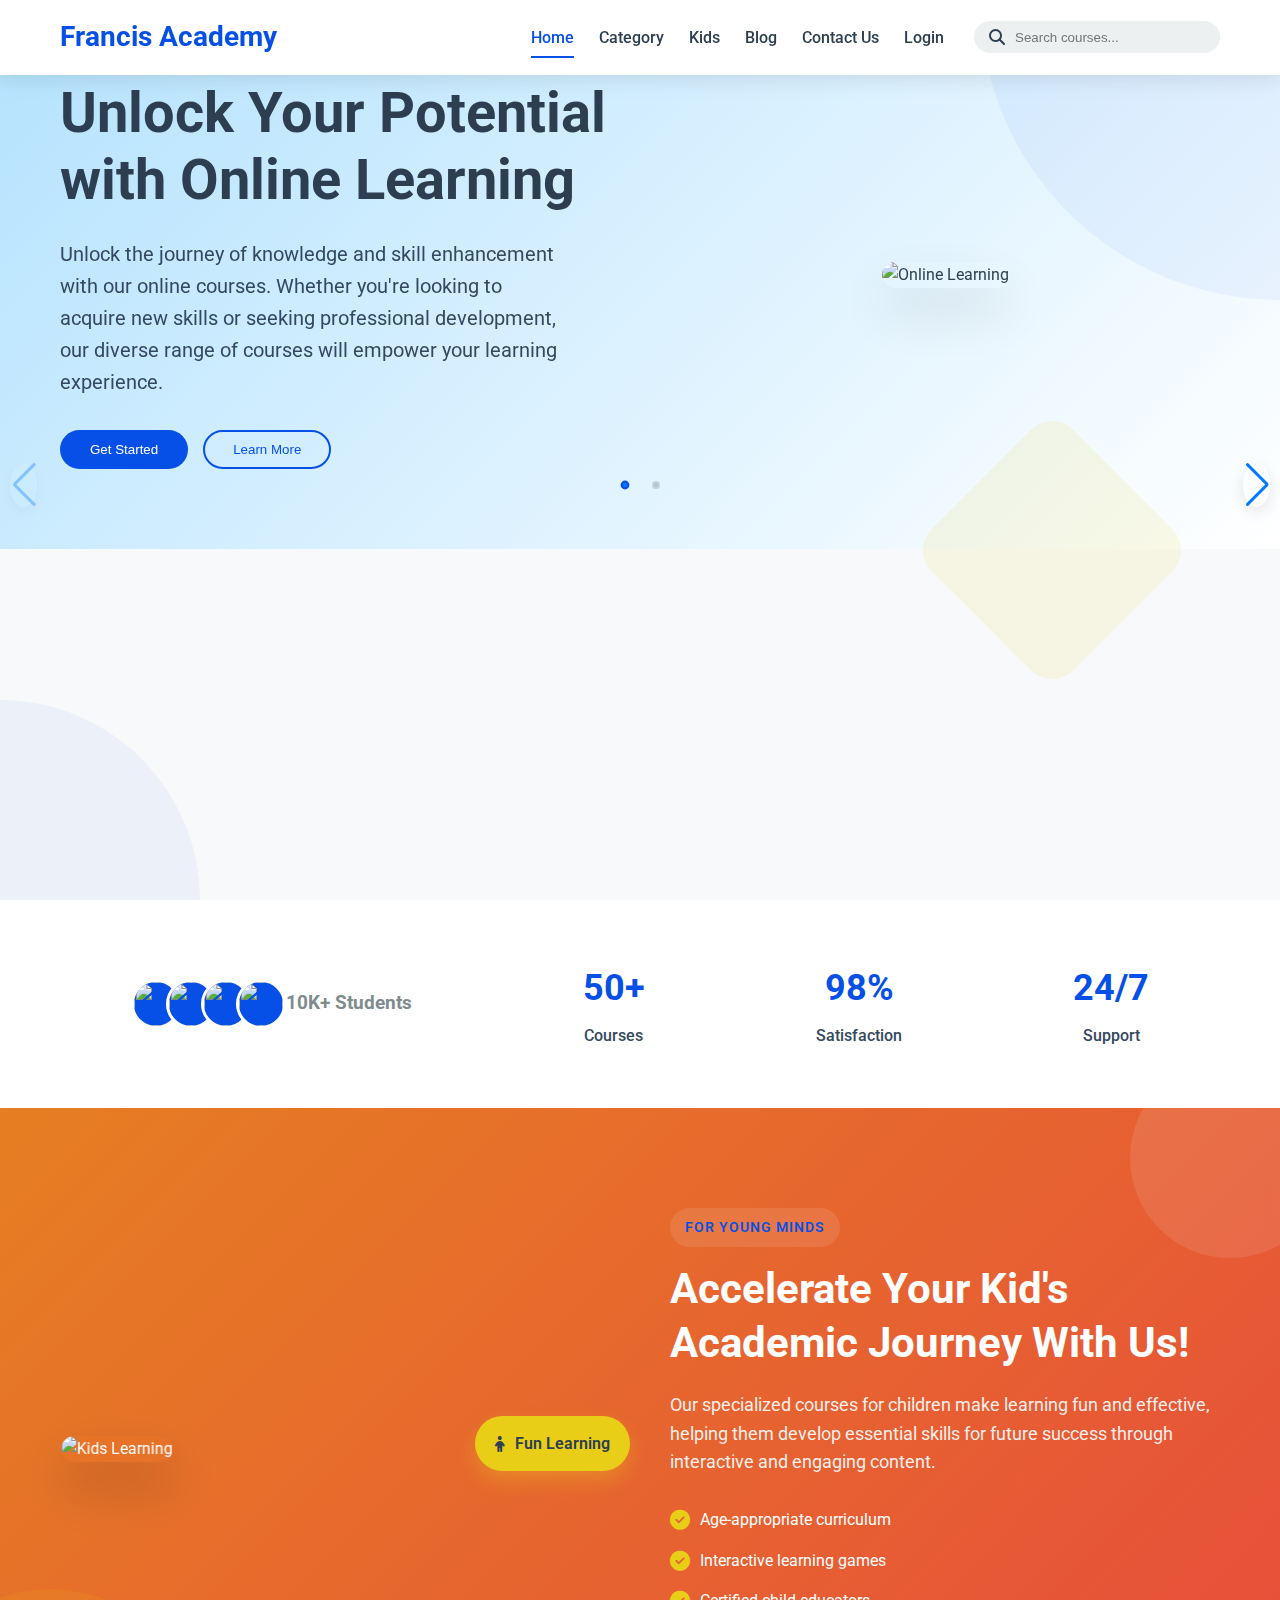
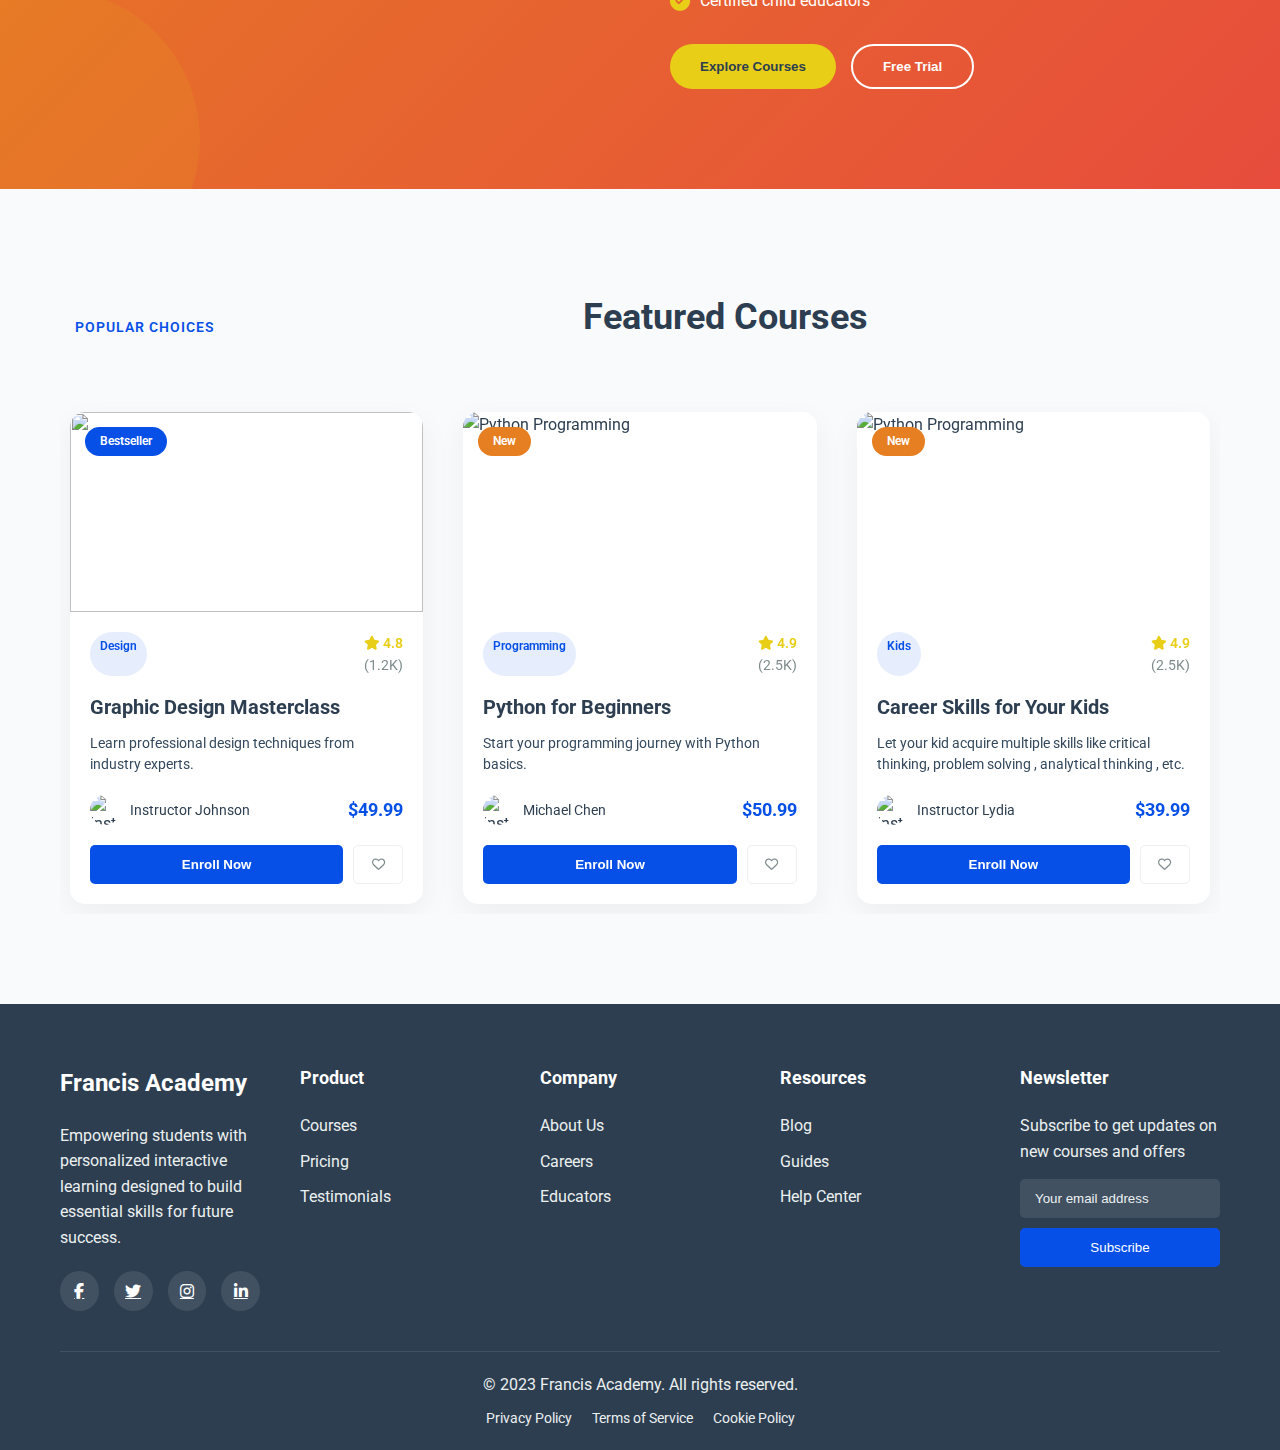
==== index.html @ a43d8f1f "Add files via upload" ====
<!DOCTYPE html>
<html lang="en">
<head>
    <meta charset="UTF-8">
    <meta name="viewport" content="width=device-width, initial-scale=1.0">
    <title>Francis Academy - Online Learning Platform</title>
    <link rel="preconnect" href="https://fonts.googleapis.com">
    <link rel="stylesheet" href="https://cdn.jsdelivr.net/npm/bootstrap-icons@1.11.3/font/bootstrap-icons.min.css">
    <link rel="preconnect" href="https://fonts.gstatic.com" crossorigin>
    <link href="https://fonts.googleapis.com/css2?family=Roboto:ital,wght@0,100;0,300;0,400;0,500;0,700;0,900;1,100;1,300;1,400;1,500;1,700;1,900&display=swap" rel="stylesheet">
    <link rel="stylesheet" href="https://cdnjs.cloudflare.com/ajax/libs/font-awesome/6.4.0/css/all.min.css">
    <link rel="stylesheet" href="https://unpkg.com/swiper@8/swiper-bundle.min.css" />
    <link rel="stylesheet" href="style.css">
    <link rel="stylesheet" href="https://unpkg.com/swiper/swiper-bundle.min.css" />

</head>
<body>
    <!-- Header Section -->
    <header class="header">
        <div class="container">
            <div class="header-content">
                <div class="logo">Francis Academy</div>
                
                <nav class="navbar">
                    <div class="nav-links" id="navLinks">
                        <a href="index.html" class="nav-item active">Home</a>
                        <a href="category.html" class="nav-item" >Category</a>
                        <a href="Kids.html" class="nav-item">Kids</a>
                        <a href="blog.html" class="nav-item">Blog</a>
                        <a href="contactus.html" class="nav-item">Contact Us</a>
                        <a href="login.html" class="nav-item">Login</a>
                    </div>
                    <div class="search-box">
                        <i class="fas fa-search"></i>
                        <input type="text" placeholder="Search courses...">
                    </div>
                    <div class="mobile-menu" onclick="toggleMenu()">
                        <i class="fas fa-bars"></i>
                    </div>
                </nav>
            </div>
        </div>
    </header>

    <!-- Hero Section -->
 
   
    <section class="hero-slider">
      <div class="swiper heroSwiper">
          <div class="swiper-wrapper">
              <!-- Slide 1 -->
              <div class="swiper-slide">
                  <div class="hero">
                      <div class="container">
                          <div class="hero-content">
                              <div class="hero-text">
                                  <h1>Unlock Your Potential with Online Learning</h1>
                                  <p>Unlock the journey of knowledge and skill enhancement with our online courses. Whether you're looking to acquire new skills or seeking professional development, our diverse range of courses will empower your learning experience.</p>
                                  <div class="hero-buttons">
                                      <button class="btn-primary">Get Started</button>
                                      <button class="btn-outline">Learn More</button>
                                  </div>
                              </div>
                              <div class="hero-image">
                                  <img src="images/african-american-students-collaborating-digital-project_917664-173061.jpg" alt="Online Learning">
                              </div>
                          </div>
                      </div>
                  </div>
              </div>

              <!-- Slide 2 -->
              <div class="swiper-slide">
                  <div class="hero">
                      <div class="container">
                          <div class="hero-content">
                              <div class="hero-text">
                                  <h1>Learn From Industry Experts</h1>
                                  <p>Our courses are taught by professionals with real-world experience. Gain practical skills that employers are looking for in today's competitive job market.</p>
                                  <div class="hero-buttons">
                                      <button class="btn-primary">Browse Courses</button>
                                      <button class="btn-outline">Meet Instructors</button>
                                  </div>
                              </div>
                              <div class="hero-image">
                                  <img src="images/industry-expert.jpeg" alt="Industry Experts">
                              </div>
                          </div>
                      </div>
                  </div>
              </div>

              <!-- Slide 3 -->
              <div class="swiper-slide">
                  <div class="hero">
                      <div class="container">
                          <div class="hero-content">
                              <div class="hero-text">
                                  <h1>Specialized Courses for Kids</h1>
                                  <p>Help your child develop essential 21st century skills with our fun, interactive courses designed specifically for young learners.</p>
                                  <div class="hero-buttons">
                                      <button class="btn-primary">Explore Kids Courses</button>
                                      <button class="btn-outline">How It Works</button>
                                  </div>
                              </div>
                              <div class="hero-image">
                                  <img src="images/kids1.jpeg" alt="Kids Learning">
                              </div>
                          </div>
                      </div>
                  </div>
              </div>
          </div>
          
          <!-- Unique Slider Controls -->
          <div class="swiper-controls">
              <div class="swiper-pagination"></div>
              <div class="swiper-button-prev">
                  <svg viewBox="0 0 24 24">
                      <path d="M15.41 16.59L10.83 12l4.58-4.59L14 6l-6 6 6 6 1.41-1.41z"/>
                  </svg>
              </div>
              <div class="swiper-button-next">
                  <svg viewBox="0 0 24 24">
                      <path d="M8.59 16.59L13.17 12 8.59 7.41 10 6l6 6-6 6-1.41-1.41z"/>
                  </svg>
              </div>
          </div>
      </div>
      
      <!-- Decorative elements for the slider -->
      <div class="slider-decoration">
          <div class="circle circle-1"></div>
          <div class="circle circle-2"></div>
          <div class="shape shape-1"></div>
      </div>
  </section>

    <!-- Stats Section -->
    <section class="stats">
        <div class="container">
            <div class="stats-content">
                <div class="students">
                    <div class="student-images">
                        <div class="student-img">
                            <img src="images/profile-image1.jpeg" alt="" srcset="">
                        </div>
                        <div class="student-img">
                            <img src="images/profile-image2.jpeg" alt="" srcset="">
                        </div>
                        <div class="student-img">
                            <img src="images/profile4.jpeg" alt="" srcset="">
                        </div>
                        <div class="student-img">
                            <img src="images/profile-image3.jpeg" alt="" srcset="">
                        </div>                       
                    </div>
                    <h3>10K+ Students</h3>
                </div>
                <div class="stat-item">
                    <h3>50+</h3>
                    <p>Courses</p>
                </div>
                <div class="stat-item">
                    <h3>98%</h3>
                    <p>Satisfaction</p>
                </div>
                <div class="stat-item">
                    <h3>24/7</h3>
                    <p>Support</p>
                </div>
            </div>
        </div>
    </section>

    <!-- Kids Section -->
   <!-- Enhanced Kids Section -->
<section class="kids-section">
  <div class="container">
      <div class="kids-content">
          <div class="kids-image">
              <img src="images/kids-learning.jpg" alt="Kids Learning" class="kids-main-img">
              <div class="kids-badge">
                  <i class="fas fa-child"></i>
                  <span>Fun Learning</span>
              </div>
          </div>
          <div class="kids-text">
              <span class="section-subtitle">FOR YOUNG MINDS</span>
              <h2>Accelerate Your Kid's Academic Journey With Us!</h2>
              <p>Our specialized courses for children make learning fun and effective, helping them develop essential skills for future success through interactive and engaging content.</p>
              <ul class="kids-features">
                  <li><i class="fas fa-check-circle"></i> Age-appropriate curriculum</li>
                  <li><i class="fas fa-check-circle"></i> Interactive learning games</li>
                  <li><i class="fas fa-check-circle"></i> Certified child educators</li>
              </ul>
              <div class="kids-buttons">
                  <button class="btn-accent">Explore Courses</button>
                  <button class="btn-outline-white">Free Trial</button>
              </div>
          </div>
      </div>
  </div>
</section>

    <!-- Courses Slider -->
   <!-- Modern Courses Slider -->
<section class="courses-section">
  <div class="container">
      <div class="section-header">
          <span class="section-subtitle">POPULAR CHOICES</span>
          <h2 class="section-title">Featured Courses</h2>
          <div class="slider-nav">
              <div class="swiper-button-prev-courses">
                  <i class="fas fa-chevron-left"></i>
              </div>
              <div class="swiper-button-next-courses">
                  <i class="fas fa-chevron-right"></i>
              </div>
          </div>
      </div>
      
      <div class="swiper courses-slider">
          <div class="swiper-wrapper">
              <!-- Course 1 -->
              <div class="swiper-slide">
                  <div class="course-card">
                      <div class="course-badge">Bestseller</div>
                      <div class="course-img">
                          <img src="images/design.jpeg"Graphic Design">
                          <div class="course-overlay">
                              <button class="preview-btn">Preview</button>
                          </div>
                      </div>
                      <div class="course-info">
                          <div class="course-meta">
                              <span class="category">Design</span>
                              <div class="rating">
                                  <i class="fas fa-star"></i> 4.8
                                  <span class="students">(1.2K)</span>
                              </div>
                          </div>
                          <h3>Graphic Design Masterclass</h3>
                          <p class="course-description">Learn professional design techniques from industry experts.</p>
                          <div class="course-footer">
                              <div class="instructor">
                                  <img src="images/profile4.jpeg" alt="Instructor">
                                  <span>Instructor Johnson</span>
                              </div>
                              <div class="price">$49.99</div>
                          </div>
                          <div class="course-actions">
                              <button class="btn-enroll">Enroll Now</button>
                              <button class="btn-wishlist"><i class="far fa-heart"></i></button>
                          </div>
                      </div>
                  </div>
              </div>
              
              <!-- Course 2 -->
              <div class="swiper-slide">
                  <div class="course-card">
                      <div class="course-badge new">New</div>
                      <div class="course-img">
                          <img src="images/learnpython.jpeg" alt="Python Programming">
                          <div class="course-overlay">
                              <button class="preview-btn">Preview</button>
                          </div>
                      </div>
                      <div class="course-info">
                          <div class="course-meta">
                              <span class="category">Programming</span>
                              <div class="rating">
                                  <i class="fas fa-star"></i> 4.9
                                  <span class="students">(2.5K)</span>
                              </div>
                          </div>
                          <h3>Python for Beginners</h3>
                          <p class="course-description">Start your programming journey with Python basics.</p>
                          <div class="course-footer">
                              <div class="instructor">
                                  <img src="images/profile-image2.jpeg" alt="Instructor">
                                  <span>Michael Chen</span>
                              </div>
                              <div class="price">$50.99</div>
                          </div>
                          <div class="course-actions">
                              <button class="btn-enroll">Enroll Now</button>
                              <button class="btn-wishlist"><i class="far fa-heart"></i></button>
                          </div>
                      </div>
                  </div>
              </div>
              

              <div class="swiper-slide">
                <div class="course-card">
                    <div class="course-badge new">New</div>
                    <div class="course-img">
                        <img src="images/Careers.png" alt="Python Programming">
                        <div class="course-overlay">
                            <button class="preview-btn">Preview</button>
                        </div>
                    </div>
                    <div class="course-info">
                        <div class="course-meta">
                            <span class="category">Kids</span>
                            <div class="rating">
                                <i class="fas fa-star"></i> 4.9
                                <span class="students">(2.5K)</span>
                            </div>
                        </div>
                        <h3>Career Skills for Your Kids</h3>
                        <p class="course-description">Let your kid acquire multiple skills like critical thinking, problem solving , analytical thinking , etc.</p>
                        <div class="course-footer">
                            <div class="instructor">
                                <img src="images/profile-image1.jpeg" alt="Instructor">
                                <span>Instructor Lydia</span>
                            </div>
                            <div class="price">$39.99</div>
                        </div>
                        <div class="course-actions">
                            <button class="btn-enroll">Enroll Now</button>
                            <button class="btn-wishlist"><i class="far fa-heart"></i></button>
                        </div>
                    </div>
                </div>
            </div>

            <div class="swiper-slide">
              <div class="course-card">
                  <div class="course-badge new">New</div>
                  <div class="course-img">
                      <img src="images/python-course.jpg" alt="Python Programming">
                      <div class="course-overlay">
                          <button class="preview-btn">Preview</button>
                      </div>
                  </div>
                  <div class="course-info">
                      <div class="course-meta">
                          <span class="category">Programming</span>
                          <div class="rating">
                              <i class="fas fa-star"></i> 4.9
                              <span class="students">(2.5K)</span>
                          </div>
                      </div>
                      <h3>Python for Beginners</h3>
                      <p class="course-description">Start your programming journey with Python basics.</p>
                      <div class="course-footer">
                          <div class="instructor">
                              <img src="images/instructor-2.jpg" alt="Instructor">
                              <span>Michael Chen</span>
                          </div>
                          <div class="price">$39.99</div>
                      </div>
                      <div class="course-actions">
                          <button class="btn-enroll">Enroll Now</button>
                          <button class="btn-wishlist"><i class="far fa-heart"></i></button>
                      </div>
                  </div>
              </div>
          </div>
              <!-- Add more courses as needed -->
          </div>
          
          <!-- Custom Pagination -->
          <div class="swiper-pagination-courses"></div>
      </div>
  </div>
</section>

    <!-- Footer -->
    <footer class="footer">
        <div class="container">
            <div class="footer-content">
                <div class="footer-about">
                    <h3>Francis Academy</h3>
                    <p>Empowering students with personalized interactive learning designed to build essential skills for future success.</p>
                    <div class="social-links">
                        <a href="#"><i class="fab fa-facebook-f"></i></a>
                        <a href="#"><i class="fab fa-twitter"></i></a>
                        <a href="#"><i class="fab fa-instagram"></i></a>
                        <a href="#"><i class="fab fa-linkedin-in"></i></a>
                    </div>
                </div>
                <div class="footer-links">
                    <h4>Product</h4>
                    <ul>
                        <li><a href="#">Courses</a></li>
                        <li><a href="#">Pricing</a></li>
                        <li><a href="#">Testimonials</a></li>
                    </ul>
                </div>
                <div class="footer-links">
                    <h4>Company</h4>
                    <ul>
                        <li><a href="#">About Us</a></li>
                        <li><a href="#">Careers</a></li>
                        <li><a href="#">Educators</a></li>
                    </ul>
                </div>
                <div class="footer-links">
                    <h4>Resources</h4>
                    <ul>
                        <li><a href="#">Blog</a></li>
                        <li><a href="#">Guides</a></li>
                        <li><a href="#">Help Center</a></li>
                    </ul>
                </div>
                <div class="footer-newsletter">
                    <h4>Newsletter</h4>
                    <p>Subscribe to get updates on new courses and offers</p>
                    <form>
                        <input type="email" placeholder="Your email address">
                        <button type="submit">Subscribe</button>
                    </form>
                </div>
            </div>
            <div class="footer-bottom">
                <p>&copy; 2023 Francis Academy. All rights reserved.</p>
                <div class="legal-links">
                    <a href="#">Privacy Policy</a>
                    <a href="#">Terms of Service</a>
                    <a href="#">Cookie Policy</a>
                </div>
            </div>
        </div>
    </footer>

    <script src="https://unpkg.com/swiper@8/swiper-bundle.min.js"></script>
    <script src="script.js"></script>
</body>
</html>
---- style.css ----
:root {
    --primary: #0750E7;
    --primary-dark: #0540b9;
    --secondary: #E9CE18;
    --accent: #E67E22;
    --success: #27AE60;
    --light-bg: #B3E2FE;
    --text-dark: #2C3E50;
    --text-medium: #34495e;
    --text-light: #7f8c8d;
    --white: #ffffff;
    --gray-light: #ecf0f1;
    --shadow: 0 4px 20px rgba(0, 0, 0, 0.1);
    --transition: all 0.3s ease;
}

* {
    margin: 0;
    padding: 0;
    box-sizing: border-box;
}

body {
    font-family: "Roboto", sans-serif;
    background-color: var(--light-bg);
    color: var(--text-dark);
    line-height: 1.6;
}

.container {
    width: 100%;
    max-width: 1200px;
    margin: 0 auto;
    padding: 0 20px;
}

/* Header Styles */
.header {
    background-color: var(--white);
    box-shadow: var(--shadow);
    position: fixed;
    width: 100%;
    top: 0;
    z-index: 1000;
}

.header-content {
    display: flex;
    justify-content: space-between;
    align-items: center;
    padding: 15px 0;
}

.logo {
    color: var(--primary);
    font-size: 28px;
    font-weight: 700;
    text-decoration: none;
}

.navbar {
    display: flex;
    align-items: center;
}

.nav-links {
    display: flex;
    gap: 25px;
}

.nav-item {
    color: var(--text-dark);
    text-decoration: none;
    font-weight: 500;
    transition: var(--transition);
    padding: 8px 0;
    position: relative;
}

.nav-item:hover, .nav-item.active {
    color: var(--primary);
}

.nav-item.active::after {
    content: '';
    position: absolute;
    bottom: 0;
    left: 0;
    width: 100%;
    height: 2px;
    background-color: var(--primary);
}

.search-box {
    display: flex;
    align-items: center;
    background-color: var(--gray-light);
    border-radius: 30px;
    padding: 8px 15px;
    margin-left: 30px;
}

.search-box input {
    border: none;
    background: transparent;
    padding: 0 10px;
    outline: none;
    width: 200px;
}

.mobile-menu {
    display: none;
    font-size: 24px;
    cursor: pointer;
}

/* Hero Section */
.hero {
    padding: 150px 0 80px;
    background: linear-gradient(135deg, var(--light-bg) 0%, var(--white) 100%);
}

.hero-content {
    display: flex;
    align-items: center;
    gap: 50px;
}

.hero-text {
    flex: 1;
}

.hero-image {
    flex: 1;
    text-align: center;
}

.hero-image img {
    max-width: 100%;
    height: auto;
    animation: float 3s ease-in-out infinite;
}

.hero h1 {
    font-size: 48px;
    font-weight: 700;
    margin-bottom: 20px;
    color: var(--text-dark);
}

.hero p {
    font-size: 18px;
    color: var(--text-medium);
    margin-bottom: 30px;
    max-width: 500px;
}

.hero-buttons {
    display: flex;
    gap: 15px;
}

.btn {
    padding: 12px 30px;
    border-radius: 30px;
    font-weight: 500;
    cursor: pointer;
    transition: var(--transition);
    border: none;
    font-size: 16px;
}

.btn-primary {
    background-color: var(--primary);
    color: var(--white);
}

.btn-primary:hover {
    background-color: var(--primary-dark);
    transform: translateY(-3px);
    box-shadow: 0 10px 20px rgba(5, 80, 231, 0.2);
}

.btn-outline {
    background-color: transparent;
    color: var(--primary);
    border: 2px solid var(--primary);
}

.btn-outline:hover {
    background-color: var(--primary);
    color: var(--white);
    transform: translateY(-3px);
}
/* Hero Slider Styles */
/* Hero Slider Styles */
.hero-slider {
  position: relative;
  width: 100%;
  height: 100vh;
  min-height: 700px;
  overflow: hidden;
  background-color: #f8f9fa;
}

.hero {
  width: 100%;
  height: 100%;
  display: flex;
  align-items: center;
  padding: 80px 0;
}

.container {
  width: 100%;
  max-width: 1200px;
  margin: 0 auto;
  padding: 0 20px;
}

.hero-content {
  display: flex;
  align-items: center;
  gap: 60px;
  position: relative;
  z-index: 2;
}

.hero-text {
  flex: 1;
  max-width: 600px;
}

.hero-text h1 {
  font-size: 3.5rem;
  font-weight: 700;
  line-height: 1.2;
  margin-bottom: 1.5rem;
  color: #2C3E50;
  animation: fadeInUp 0.8s ease-out;
}

.hero-text p {
  font-size: 1.25rem;
  line-height: 1.6;
  color: #34495e;
  margin-bottom: 2rem;
  animation: fadeInUp 0.8s ease-out 0.2s both;
}

.hero-buttons {
  display: flex;
  gap: 15px;
  animation: fadeInUp 0.8s ease-out 0.4s both;
}

.btn-primary {
  background-color: var(--primary);
  color: white;
  border: none;
  padding: 12px 30px;
  border-radius: 30px;
  font-weight: 500;
  cursor: pointer;
  transition: all 0.3s ease;
}

.btn-primary:hover {
  background-color: var(--primary-dark);
  transform: translateY(-3px);
  box-shadow: 0 10px 20px rgba(5, 80, 231, 0.2);
}

.btn-outline {
  background-color: transparent;
  color: var(--primary);
  border: 2px solid var(--primary);
  padding: 10px 28px;
  border-radius: 30px;
  font-weight: 500;
  cursor: pointer;
  transition: all 0.3s ease;
}

.btn-outline:hover {
  background-color: var(--primary);
  color: white;
  transform: translateY(-3px);
}

.hero-image {
  flex: 1;
  position: relative;
  animation: fadeInRight 0.8s ease-out;
}

.hero-image img {
  width: 100%;
  max-width: 600px;
  border-radius: 20px;
  box-shadow: 0 25px 50px rgba(0, 0, 0, 0.1);
  transform: perspective(1000px) rotateY(-15deg);
  transition: transform 0.5s ease;
}

.swiper-slide-active .hero-image img {
  transform: perspective(1000px) rotateY(0deg);
}

/* Unique Slider Controls */
/* Enhanced Hero Slider Controls */
.swiper-controls {
  position: absolute;
  bottom: 60px;
  margin-top: -10px;
  left: 0;
  width: 100%;
  display: flex;
  justify-content: center;
  align-items: center;
  gap: 30px;
  z-index: 10;
}

.swiper-pagination {
  position: relative !important;
  bottom: auto !important;
  display: flex;
  gap: 15px;
  justify-content: center;
  justify-self: center;
}

.swiper-pagination-bullet {
  width: 50px;
  height: 50px;
  background: transparent;
  border: 2px solid rgba(255, 255, 255, 0.3);
  color: white;
  opacity: 1;
  display: flex;
  align-items: center;
  justify-content: center;
  font-weight: 600;
  font-size: 1rem;
  transition: all 0.3s ease;
  border-radius: 50%;
}

.swiper-pagination-bullet-active {
  background: var(--primary);
  color: white;
  border-color: var(--primary);
  transform: scale(1.1);
}

.swiper-button-prev,
.swiper-button-next {
  position: relative;
  width: 60px;
  height: 60px;
  background: rgba(255, 255, 255, 0.2);
  backdrop-filter: blur(10px);
  border-radius: 50%;
  box-shadow: 0 5px 15px rgba(0, 0, 0, 0.1);
  margin-top: 0;
  display: flex;
  align-items: center;
  justify-content: center;
  cursor: pointer;
  transition: all 0.3s ease;
  border: 1px solid rgba(255, 255, 255, 0.1);
}

.swiper-button-prev:hover,
.swiper-button-next:hover {
  background: rgba(255, 255, 255, 0.3);
  transform: translateY(-5px) scale(1.05);
  box-shadow: 0 10px 25px rgba(0, 0, 0, 0.15);
}

.swiper-button-prev svg,
.swiper-button-next svg {
  width: 24px;
  height: 24px;
  fill: white;
  transition: all 0.3s ease;
}

.swiper-button-prev:hover svg,
.swiper-button-next:hover svg {
  fill: var(--primary);
}

/* Decorative Elements */
.slider-decoration {
  position: absolute;
  top: 0;
  left: 0;
  width: 100%;
  height: 100%;
  overflow: hidden;
  z-index: 1;
}

.circle {
  position: absolute;
  border-radius: 50%;
  background: rgba(5, 80, 231, 0.05);
}

.circle-1 {
  width: 600px;
  height: 600px;
  top: -300px;
  right: -300px;
}

.circle-2 {
  width: 400px;
  height: 400px;
  bottom: -200px;
  left: -200px;
}

.shape-1 {
  position: absolute;
  width: 200px;
  height: 200px;
  background: rgba(233, 206, 24, 0.1);
  top: 50%;
  right: 10%;
  transform: rotate(45deg);
  border-radius: 30px;
}

/* Animations */
@keyframes fadeInUp {
  from {
      opacity: 0;
      transform: translateY(30px);
  }
  to {
      opacity: 1;
      transform: translateY(0);
  }
}

@keyframes fadeInRight {
  from {
      opacity: 0;
      transform: translateX(30px);
  }
  to {
      opacity: 1;
      transform: translateX(0);
  }
}

/* Responsive Adjustments */
@media (max-width: 992px) {
  .hero-content {
      flex-direction: column;
      text-align: center;
  }
  
  .hero-text {
      max-width: 100%;
  }
  
  .hero-buttons {
      justify-content: center;
  }
  
  .hero-image {
      margin-top: 40px;
  }
  
  .hero-text h1 {
      font-size: 2.5rem;
  }
}

@media (max-width: 768px) {
  .hero-slider {
      height: auto;
      min-height: auto;
      padding: 100px 0;
  }
  
  .hero-text h1 {
      font-size: 2rem;
  }
  
  .hero-text p {
      font-size: 1rem;
  }
  
  .swiper-controls {
      position: relative;
      bottom: auto;
      margin-top: 0;
  }
  
  .swiper-pagination-bullet {
      width: 40px;
      height: 40px;
      font-size: 0.9rem;
  }
  
  .swiper-button-prev,
  .swiper-button-next {
      width: 50px;
      height: 50px;
  }
}

@media (max-width: 576px) {
  .hero-buttons {
      flex-direction: column;
  }
  
  .hero-image img {
      max-width: 100%;
  }
}
/* Stats Section */
.stats {
    padding: 60px 0;
    background-color: var(--white);
    /* margin-top: -80px; */
}

.stats-content {
    display: flex;
    justify-content: space-around;
    flex-wrap: wrap;
    gap: 30px;
}

.students {
    display: flex;
    align-items: center;
    gap: 15px;
}

.student-images {
    display: flex;
}

.student-img {
    width: 50px;
    height: 50px;
    border-radius: 50%;
    background-color: var(--primary);
    margin-right: -15px;
    border: 3px solid var(--white);
}
.student-img img {
    width: 100%;
    height: 100%;
    border-radius: 50%;
    object-fit: cover;
}

.stat-item {
    text-align: center;
}

.stat-item h3 {
    font-size: 36px;
    color: var(--primary);
    margin-bottom: 5px;
}

.stat-item p {
    color: var(--text-medium);
    font-weight: 500;
}

/* Kids Section */
/* Modern Kids Section */
.kids-section {
  padding: 100px 0;
  background: linear-gradient(135deg, #E67E22 0%, #e74c3c 100%);
  color: white;
  position: relative;
  overflow: hidden;
}

.kids-section::before {
  content: '';
  position: absolute;
  top: -50px;
  right: -50px;
  width: 200px;
  height: 200px;
  background: rgba(255, 255, 255, 0.1);
  border-radius: 50%;
}

.kids-section::after {
  content: '';
  position: absolute;
  bottom: -100px;
  left: -100px;
  width: 300px;
  height: 300px;
  background: rgba(233, 206, 24, 0.1);
  border-radius: 50%;
}

.kids-content {
  display: flex;
  align-items: center;
  gap: 60px;
  position: relative;
  z-index: 2;
}

.kids-image {
  flex: 1;
  position: relative;
}

.kids-main-img {
  width: 100%;
  border-radius: 20px;
  box-shadow: 0 25px 50px rgba(0, 0, 0, 0.2);
  transform: perspective(1000px) rotateY(-10deg);
  transition: all 0.5s ease;
}

.kids-content:hover .kids-main-img {
  transform: perspective(1000px) rotateY(0deg);
}

.kids-badge {
  position: absolute;
  top: -20px;
  right: -20px;
  background: var(--secondary);
  color: var(--text-dark);
  padding: 15px 20px;
  border-radius: 50px;
  font-weight: 600;
  display: flex;
  align-items: center;
  gap: 10px;
  box-shadow: 0 10px 20px rgba(233, 206, 24, 0.3);
  animation: float 3s ease-in-out infinite;
}

.kids-text {
  flex: 1;
}

.section-subtitle {
  display: inline-block;
  background: rgba(255, 255, 255, 0.1);
  padding: 8px 15px;
  border-radius: 30px;
  font-size: 14px;
  font-weight: 600;
  letter-spacing: 1px;
  margin-bottom: 20px;
}

.kids-section h2 {
  font-size: 42px;
  margin-bottom: 20px;
  line-height: 1.3;
}

.kids-section p {
  font-size: 18px;
  line-height: 1.6;
  margin-bottom: 30px;
  opacity: 0.9;
}

.kids-features {
  list-style: none;
  margin-bottom: 30px;
}

.kids-features li {
  margin-bottom: 15px;
  display: flex;
  align-items: center;
  gap: 10px;
  font-size: 16px;
}

.kids-features i {
  color: var(--secondary);
  font-size: 20px;
}

.kids-buttons {
  display: flex;
  gap: 15px;
}

.btn-accent {
  background-color: var(--secondary);
  color: var(--text-dark);
  font-weight: 600;
  padding: 15px 30px;
  border-radius: 30px;
  border: none;
  cursor: pointer;
  transition: all 0.3s ease;
  display: inline-flex;
  align-items: center;
  gap: 10px;
}

.btn-accent:hover {
  transform: translateY(-3px);
  box-shadow: 0 10px 20px rgba(233, 206, 24, 0.3);
}

.btn-outline-white {
  background: transparent;
  color: white;
  border: 2px solid white;
  padding: 13px 28px;
  border-radius: 30px;
  font-weight: 600;
  cursor: pointer;
  transition: all 0.3s ease;
}

.btn-outline-white:hover {
  background: white;
  color: var(--accent);
  transform: translateY(-3px);
}
/* Courses Section */
/* Modern Courses Slider */
.courses-section {
  padding: 100px 0;
  background-color: #f9fafc;
  position: relative;
}

.section-header {
  display: flex;
  justify-content: space-between;
  align-items: flex-end;
  margin-bottom: 40px;
}

.section-title {
  font-size: 36px;
  color: var(--text-dark);
  margin-bottom: 15px;
}

.slider-nav {
  display: flex;
  gap: 15px;
}

.swiper-button-prev-courses,
.swiper-button-next-courses {
  width: 50px;
  height: 50px;
  background: white;
  border-radius: 50%;
  display: flex;
  align-items: center;
  justify-content: center;
  cursor: pointer;
  box-shadow: 0 5px 15px rgba(0, 0, 0, 0.1);
  transition: all 0.3s ease;
  color: var(--text-dark);
}

.swiper-button-prev-courses:hover,
.swiper-button-next-courses:hover {
  background: var(--primary);
  color: white;
  transform: translateY(-3px);
}

.courses-slider {
  padding: 20px 10px;
  margin: -10px;
}

.course-card {
  background: white;
  border-radius: 15px;
  overflow: hidden;
  box-shadow: 0 10px 30px rgba(0, 0, 0, 0.05);
  transition: all 0.3s ease;
  margin: 10px;
  position: relative;
}

.course-card:hover {
  transform: translateY(-10px);
  box-shadow: 0 15px 40px rgba(0, 0, 0, 0.1);
}

.course-badge {
  position: absolute;
  top: 15px;
  left: 15px;
  background: var(--primary);
  color: white;
  padding: 5px 15px;
  border-radius: 30px;
  font-size: 12px;
  font-weight: 600;
  z-index: 2;
}

.course-badge.new {
  background: var(--accent);
}

.course-img {
  position: relative;
  height: 200px;
  overflow: hidden;
}

.course-img img {
  width: 100%;
  height: 100%;
  object-fit: cover;
  transition: transform 0.5s ease;
}

.course-card:hover .course-img img {
  transform: scale(1.05);
}

.course-overlay {
  position: absolute;
  top: 0;
  left: 0;
  width: 100%;
  height: 100%;
  background: rgba(0, 0, 0, 0.5);
  display: flex;
  align-items: center;
  justify-content: center;
  opacity: 0;
  transition: opacity 0.3s ease;
}

.course-card:hover .course-overlay {
  opacity: 1;
}

.preview-btn {
  background: white;
  color: var(--primary);
  border: none;
  padding: 10px 25px;
  border-radius: 30px;
  font-weight: 600;
  cursor: pointer;
  transition: all 0.3s ease;
}

.preview-btn:hover {
  background: var(--primary);
  color: white;
}

.course-info {
  padding: 20px;
}

.course-meta {
  display: flex;
  justify-content: space-between;
  margin-bottom: 15px;
}

.category {
  background: rgba(5, 80, 231, 0.1);
  color: var(--primary);
  padding: 5px 15px;
  border-radius: 30px;
  font-size: 12px;
  font-weight: 600;
}

.rating {
  color: var(--secondary);
  font-weight: 600;
  font-size: 14px;
}

.students {
  color: var(--text-light);
  font-weight: normal;
}

.course-info h3 {
  font-size: 20px;
  margin-bottom: 10px;
  color: var(--text-dark);
}

.course-description {
  color: var(--text-light);
  font-size: 14px;
  line-height: 1.5;
  margin-bottom: 20px;
}

.course-footer {
  display: flex;
  justify-content: space-between;
  align-items: center;
  margin-bottom: 20px;
}

.instructor {
  display: flex;
  align-items: center;
  gap: 10px;
}

.instructor img {
  width: 30px;
  height: 30px;
  border-radius: 50%;
  object-fit: cover;
}

.instructor span {
  font-size: 14px;
  color: var(--text-dark);
}

.price {
  font-weight: 700;
  color: var(--primary);
  font-size: 18px;
}

.course-actions {
  display: flex;
  gap: 10px;
}

.btn-enroll {
  flex: 1;
  background: var(--primary);
  color: white;
  border: none;
  padding: 12px;
  border-radius: 5px;
  font-weight: 600;
  cursor: pointer;
  transition: all 0.3s ease;
}

.btn-enroll:hover {
  background: var(--primary-dark);
}

.btn-wishlist {
  width: 50px;
  background: white;
  border: 1px solid var(--gray-light);
  border-radius: 5px;
  color: var(--text-light);
  cursor: pointer;
  transition: all 0.3s ease;
}

.btn-wishlist:hover {
  color: var(--accent);
  border-color: var(--accent);
}

.swiper-pagination-courses {
  position: relative;
  margin-top: 40px;
  display: flex;
  justify-content: center;
}

.swiper-pagination-bullet {
  width: 12px;
  height: 12px;
  background: var(--gray-light);
  opacity: 1;
}

.swiper-pagination-bullet-active {
  background: var(--primary);
  width: 30px;
  border-radius: 6px;
}
/* Footer */
.footer {
    background-color: var(--text-dark);
    color: var(--white);
    padding: 60px 0 0;
}

.footer-content {
    display: grid;
    grid-template-columns: repeat(auto-fit, minmax(200px, 1fr));
    gap: 40px;
    margin-bottom: 40px;
}

.footer-about h3 {
    font-size: 24px;
    margin-bottom: 20px;
    color: var(--white);
}

.footer-about p {
    color: var(--gray-light);
    margin-bottom: 20px;
}

.social-links {
    display: flex;
    gap: 15px;
}

.social-links a {
    display: flex;
    align-items: center;
    justify-content: center;
    width: 40px;
    height: 40px;
    border-radius: 50%;
    background-color: rgba(255, 255, 255, 0.1);
    color: var(--white);
    transition: var(--transition);
}

.social-links a:hover {
    background-color: var(--primary);
    transform: translateY(-3px);
}

.footer-links h4 {
    font-size: 18px;
    margin-bottom: 20px;
    color: var(--white);
}

.footer-links ul {
    list-style: none;
}

.footer-links li {
    margin-bottom: 10px;
}

.footer-links a {
    color: var(--gray-light);
    text-decoration: none;
    transition: var(--transition);
}

.footer-links a:hover {
    color: var(--white);
    padding-left: 5px;
}

.footer-newsletter h4 {
    font-size: 18px;
    margin-bottom: 20px;
    color: var(--white);
}

.footer-newsletter p {
    color: var(--gray-light);
    margin-bottom: 15px;
}

.footer-newsletter input {
    width: 100%;
    padding: 12px 15px;
    border-radius: 5px;
    border: none;
    margin-bottom: 10px;
    background-color: rgba(255, 255, 255, 0.1);
    color: var(--white);
}

.footer-newsletter input::placeholder {
    color: var(--gray-light);
}

.footer-newsletter button {
    width: 100%;
    padding: 12px;
    background-color: var(--primary);
    color: var(--white);
    border: none;
    border-radius: 5px;
    cursor: pointer;
    transition: var(--transition);
}

.footer-newsletter button:hover {
    background-color: var(--primary-dark);
}

.footer-bottom {
    border-top: 1px solid rgba(255, 255, 255, 0.1);
    padding: 20px 0;
    text-align: center;
}

.footer-bottom p {
    color: var(--gray-light);
    margin-bottom: 10px;
}

.legal-links {
    display: flex;
    justify-content: center;
    gap: 20px;
}

.legal-links a {
    color: var(--gray-light);
    text-decoration: none;
    font-size: 14px;
}

.legal-links a:hover {
    color: var(--white);
}

/* Animations */
@keyframes float {
    0% { transform: translateY(0px); }
    50% { transform: translateY(-15px); }
    100% { transform: translateY(0px); }
}

/* Responsive Styles */
@media (max-width: 992px) {
    .hero-content {
        flex-direction: column;
        text-align: center;
    }

    .hero p {
        max-width: 100%;
    }

    .hero-buttons {
        justify-content: center;
    }

    .kids-content {
        flex-direction: column;
    }

    .kids-text {
        text-align: center;
    }

    .footer-content {
        grid-template-columns: repeat(2, 1fr);
    }
}

@media (max-width: 768px) {
    .nav-links {
        display: none;
        position: absolute;
        top: 70px;
        left: 0;
        width: 100%;
        background-color: var(--white);
        flex-direction: column;
        padding: 20px;
        box-shadow: 0 10px 20px rgba(0, 0, 0, 0.1);
    }

    .nav-links.active {
        display: flex;
    }

    .search-box {
        margin-left: 0;
        margin-top: 20px;
        width: 100%;
    }

    .mobile-menu {
        display: block;
    }

    .hero {
        padding-top: 120px;
    }

    .hero h1 {
        font-size: 36px;
    }

    .stats-content {
        flex-direction: column;
        align-items: center;
        gap: 30px;
    }

    .students {
        justify-content: center;
    }

    .footer-content {
        grid-template-columns: 1fr;
    }
}

@media (max-width: 576px) {
    .hero-buttons {
        flex-direction: column;
    }

    .btn {
        width: 100%;
    }

    .course-actions {
        flex-direction: column;
    }

    .legal-links {
        flex-direction: column;
        gap: 10px;
    }
}

/* ======================
   Contact Page Styles
   ====================== */
   .contact-hero {
    background: linear-gradient(135deg, var(--primary) 0%, var(--primary-dark) 100%);
    color: white;
    text-align: center;
    padding: 100px 0 120px;
    position: relative;
}

.hero-wave {
    position: absolute;
    bottom: -1px;
    left: 0;
    width: 100%;
    height: 150px;
    color: white;
}

.breadcrumbs {
    margin-bottom: 20px;
    font-size: 14px;
}

.breadcrumbs a {
    color: rgba(255, 255, 255, 0.8);
    text-decoration: none;
    transition: color 0.3s;
}

.breadcrumbs a:hover {
    color: white;
}

.breadcrumbs span {
    color: white;
    font-weight: 500;
}

.contact-cards {
    padding: 60px 0;
    background: white;
    margin-top: -80px;
    position: relative;
    z-index: 2;
}

.contact-grid {
    display: grid;
    grid-template-columns: repeat(auto-fit, minmax(300px, 1fr));
    gap: 30px;
    margin-top: 30px;
}

.contact-card {
    background: white;
    border-radius: 15px;
    padding: 40px 30px;
    text-align: center;
    box-shadow: 0 10px 30px rgba(0, 0, 0, 0.05);
    transition: transform 0.3s, box-shadow 0.3s;
}

.contact-card:hover {
    transform: translateY(-10px);
    box-shadow: 0 15px 40px rgba(0, 0, 0, 0.1);
}

.contact-icon {
    width: 70px;
    height: 70px;
    background: rgba(5, 80, 231, 0.1);
    border-radius: 50%;
    display: flex;
    align-items: center;
    justify-content: center;
    margin: 0 auto 25px;
    color: var(--primary);
    font-size: 24px;
}

.contact-card h3 {
    margin-bottom: 15px;
    color: var(--text-dark);
}

.contact-card p {
    color: var(--text-medium);
    margin-bottom: 20px;
    line-height: 1.6;
}

.contact-link {
    color: var(--primary);
    text-decoration: none;
    font-weight: 600;
    display: inline-flex;
    align-items: center;
    gap: 5px;
    transition: color 0.3s;
}

.contact-link:hover {
    color: var(--primary-dark);
}

.contact-form-section {
    padding: 80px 0;
    background: #f9fafc;
}

.form-container {
    display: grid;
    grid-template-columns: 1fr 1.5fr;
    gap: 60px;
    background: white;
    border-radius: 15px;
    padding: 60px;
    box-shadow: 0 10px 30px rgba(0, 0, 0, 0.05);
}

.form-intro h2 {
    font-size: 32px;
    margin-bottom: 20px;
    color: var(--text-dark);
}

.form-intro p {
    color: var(--text-medium);
    line-height: 1.6;
    margin-bottom: 30px;
}

.form-social {
    display: flex;
    align-items: center;
    gap: 15px;
    margin-top: 40px;
}

.form-social span {
    color: var(--text-medium);
    font-size: 14px;
}

.form-social a {
    color: var(--text-dark);
    width: 40px;
    height: 40px;
    border-radius: 50%;
    background: #f5f7fa;
    display: flex;
    align-items: center;
    justify-content: center;
    transition: all 0.3s;
}

.form-social a:hover {
    background: var(--primary);
    color: white;
    transform: translateY(-3px);
}

.modern-form {
    display: flex;
    flex-direction: column;
    gap: 25px;
}

.form-group {
    position: relative;
}

.dual-inputs {
    display: grid;
    grid-template-columns: 1fr 1fr;
    gap: 20px;
}

.input-group {
    position: relative;
}

.input-group input,
.input-group textarea,
.input-group select {
    width: 100%;
    padding: 15px;
    border: 1px solid #e0e3e7;
    border-radius: 8px;
    font-size: 16px;
    transition: all 0.3s;
    background: transparent;
    z-index: 2;
    position: relative;
}

.input-group select {
    appearance: none;
    padding-right: 40px;
}

.input-group textarea {
    min-height: 150px;
    resize: vertical;
}

.input-group label {
    position: absolute;
    left: 15px;
    top: 15px;
    padding: 0 5px;
    background: white;
    color: var(--text-light);
    font-size: 16px;
    transition: all 0.3s;
    z-index: 1;
}

.input-group input:focus,
.input-group textarea:focus,
.input-group select:focus {
    border-color: var(--primary);
    outline: none;
    box-shadow: 0 0 0 3px rgba(5, 80, 231, 0.1);
}

.input-group input:focus + label,
.input-group textarea:focus + label,
.input-group select:focus + label,
.input-group input:not(:placeholder-shown) + label,
.input-group textarea:not(:placeholder-shown) + label,
.input-group select:not([value=""]) + label {
    top: -10px;
    font-size: 12px;
    color: var(--primary);
    z-index: 3;
}

.submit-btn {
    background: var(--primary);
    color: white;
    border: none;
    padding: 15px 30px;
    border-radius: 8px;
    font-size: 16px;
    font-weight: 600;
    cursor: pointer;
    display: inline-flex;
    align-items: center;
    justify-content: center;
    gap: 10px;
    transition: all 0.3s;
    margin-top: 10px;
}

.submit-btn:hover {
    background: var(--primary-dark);
    transform: translateY(-3px);
    box-shadow: 0 10px 20px rgba(5, 80, 231, 0.2);
}

.map-section {
    padding: 80px 0;
    background: white;
}

.map-section h2 {
    text-align: center;
    margin-bottom: 40px;
    color: var(--text-dark);
}

.map-container {
    border-radius: 15px;
    overflow: hidden;
    box-shadow: 0 10px 30px rgba(0, 0, 0, 0.1);
}

/* ======================
   Kids Page Styles
   ====================== */
.kids-hero {
    background: linear-gradient(135deg, #E67E22 0%, #e74c3c 100%);
    color: white;
    text-align: center;
    padding: 120px 0 150px;
    position: relative;
    overflow: hidden;
}

.hero-shapes {
    position: absolute;
    top: 0;
    left: 0;
    width: 100%;
    height: 100%;
    overflow: hidden;
    z-index: 1;
}

.hero-shapes .shape {
    position: absolute;
    border-radius: 50%;
    background: rgba(255, 255, 255, 0.1);
}

.hero-shapes .shape-1 {
    width: 300px;
    height: 300px;
    top: -100px;
    right: -100px;
}

.hero-shapes .shape-2 {
    width: 200px;
    height: 200px;
    bottom: -50px;
    left: -50px;
}

.hero-shapes .shape-3 {
    width: 150px;
    height: 150px;
    top: 50%;
    left: 20%;
}

.kids-hero .container {
    position: relative;
    z-index: 2;
}

.kids-hero h1 {
    font-size: 48px;
    margin-bottom: 20px;
}

.kids-hero p {
    font-size: 20px;
    max-width: 700px;
    margin: 0 auto 30px;
    opacity: 0.9;
}

.btn-outline-white {
    background: transparent;
    color: white;
    border: 2px solid white;
    padding: 12px 30px;
    border-radius: 30px;
    font-weight: 600;
    cursor: pointer;
    transition: all 0.3s;
    display: inline-flex;
    align-items: center;
    gap: 10px;
}

.btn-outline-white:hover {
    background: white;
    color: var(--accent);
    transform: translateY(-3px);
}

.age-groups-section {
    padding: 80px 0;
    background: white;
}

.section-header {
    text-align: center;
    margin-bottom: 50px;
}

.section-subtitle {
    display: inline-block;
    color: var(--primary);
    font-size: 14px;
    font-weight: 600;
    letter-spacing: 1px;
    margin-bottom: 15px;
    text-transform: uppercase;
}

.age-tabs {
    background: white;
    border-radius: 15px;
    box-shadow: 0 10px 30px rgba(0, 0, 0, 0.05);
    overflow: hidden;
}

.tab-buttons {
    display: flex;
    border-bottom: 1px solid #e0e3e7;
}

.tab-button {
    flex: 1;
    padding: 20px;
    background: none;
    border: none;
    font-size: 16px;
    font-weight: 600;
    color: var(--text-medium);
    cursor: pointer;
    transition: all 0.3s;
    position: relative;
}

.tab-button.active {
    color: var(--primary);
}

.tab-button.active::after {
    content: '';
    position: absolute;
    bottom: -1px;
    left: 0;
    width: 100%;
    height: 3px;
    background: var(--primary);
}

.tab-content {
    display: none;
    padding: 40px;
}

.tab-content.active {
    display: block;
}

.age-content {
    display: grid;
    grid-template-columns: 1fr 1fr;
    gap: 40px;
    align-items: center;
}

.age-info h3 {
    font-size: 32px;
    margin-bottom: 20px;
    color: var(--text-dark);
}

.age-info p {
    color: var(--text-medium);
    line-height: 1.6;
    margin-bottom: 25px;
}

.age-features {
    list-style: none;
    margin-bottom: 30px;
}

.age-features li {
    margin-bottom: 15px;
    display: flex;
    align-items: center;
    gap: 10px;
    color: var(--text-dark);
}

.age-features i {
    color: var(--primary);
}

.age-image {
    position: relative;
    border-radius: 15px;
    overflow: hidden;
    box-shadow: 0 15px 40px rgba(0, 0, 0, 0.1);
}

.age-image img {
    width: 100%;
    height: auto;
    display: block;
}

.age-badge {
    position: absolute;
    top: 20px;
    right: 20px;
    background: var(--secondary);
    color: var(--text-dark);
    padding: 8px 15px;
    border-radius: 30px;
    font-weight: 600;
    font-size: 14px;
    display: flex;
    align-items: center;
    gap: 8px;
}

.featured-kids-courses {
    padding: 80px 0;
    background: #f9fafc;
}

.kids-courses-grid {
    display: grid;
    grid-template-columns: repeat(auto-fill, minmax(300px, 1fr));
    gap: 30px;
    margin-top: 40px;
}

.kids-course-card {
    background: white;
    border-radius: 15px;
    overflow: hidden;
    box-shadow: 0 10px 30px rgba(0, 0, 0, 0.05);
    transition: all 0.3s;
}

.kids-course-card:hover {
    transform: translateY(-10px);
    box-shadow: 0 15px 40px rgba(0, 0, 0, 0.1);
}

.course-badge {
    position: absolute;
    top: 15px;
    left: 15px;
    background: var(--primary);
    color: white;
    padding: 5px 15px;
    border-radius: 30px;
    font-size: 12px;
    font-weight: 600;
    z-index: 2;
}

.course-image {
    height: 200px;
    position: relative;
    overflow: hidden;
}

.course-image img {
    width: 100%;
    height: 100%;
    object-fit: cover;
    transition: transform 0.5s;
}

.kids-course-card:hover .course-image img {
    transform: scale(1.05);
}

.course-level {
    position: absolute;
    bottom: 15px;
    right: 15px;
    background: rgba(0, 0, 0, 0.7);
    color: white;
    padding: 5px 10px;
    border-radius: 5px;
    font-size: 12px;
}

.course-info {
    padding: 20px;
}

.course-meta {
    display: flex;
    justify-content: space-between;
    margin-bottom: 15px;
}

.category {
    background: rgba(5, 80, 231, 0.1);
    color: var(--primary);
    padding: 5px 10px;
    border-radius: 30px;
    font-size: 12px;
    font-weight: 600;
}

.rating {
    color: var(--secondary);
    font-weight: 600;
    font-size: 14px;
}

.kids-course-card h3 {
    font-size: 18px;
    margin-bottom: 10px;
    color: var(--text-dark);
}

.course-description {
    color: var(--text-medium);
    font-size: 14px;
    line-height: 1.5;
    margin-bottom: 20px;
}

.course-footer {
    display: flex;
    justify-content: space-between;
    align-items: center;
}

.age-range {
    display: flex;
    align-items: center;
    gap: 5px;
    color: var(--text-medium);
    font-size: 14px;
}

.course-price {
    font-weight: 700;
    color: var(--primary);
}

.original-price {
    text-decoration: line-through;
    color: var(--text-light);
    font-size: 14px;
    margin-left: 5px;
}

.section-cta {
    text-align: center;
    margin-top: 50px;
}

.learning-benefits {
    padding: 80px 0;
    background: white;
}

.benefits-container {
    display: grid;
    grid-template-columns: 1fr 1fr;
    gap: 60px;
    align-items: center;
}

.benefits-image img {
    width: 100%;
    border-radius: 15px;
    box-shadow: 0 15px 40px rgba(0, 0, 0, 0.1);
}

.benefits-content h2 {
    font-size: 36px;
    margin-bottom: 30px;
    color: var(--text-dark);
}

.benefits-list {
    display: flex;
    flex-direction: column;
    gap: 30px;
}

.benefit-item {
    display: flex;
    gap: 20px;
}

.benefit-icon {
    width: 60px;
    height: 60px;
    background: rgba(5, 80, 231, 0.1);
    border-radius: 50%;
    display: flex;
    align-items: center;
    justify-content: center;
    color: var(--primary);
    font-size: 24px;
    flex-shrink: 0;
}

.benefit-text h3 {
    font-size: 20px;
    margin-bottom: 10px;
    color: var(--text-dark);
}

.benefit-text p {
    color: var(--text-medium);
    line-height: 1.6;
}

/* ======================
   Blog Page Styles
   ====================== */
.blog-hero {
    background: linear-gradient(135deg, var(--primary) 0%, var(--primary-dark) 100%);
    color: white;
    text-align: center;
    padding: 120px 0;
}

.blog-hero h1 {
    font-size: 48px;
    margin-bottom: 20px;
}

.blog-hero p {
    font-size: 20px;
    max-width: 700px;
    margin: 0 auto 30px;
    opacity: 0.9;
}

.blog-search {
    max-width: 600px;
    margin: 0 auto;
    position: relative;
}

.blog-search input {
    width: 100%;
    padding: 15px 25px;
    border-radius: 50px;
    border: none;
    font-size: 16px;
    box-shadow: 0 5px 20px rgba(0, 0, 0, 0.1);
}

.blog-search button {
    position: absolute;
    right: 1px;
    top: 1px;
    width: 46px;
    height: 46px;
    background: var(--primary);
    color: white;
    border: none;
    border-radius: 50%;
    cursor: pointer;
    transition: all 0.3s;
}

.blog-search button:hover {
    background: var(--primary-dark);
}

.featured-post {
    padding: 80px 0;
    background: white;
}

.featured-container {
    display: grid;
    grid-template-columns: 1fr 1fr;
    gap: 40px;
    background: white;
    border-radius: 15px;
    box-shadow: 0 10px 30px rgba(0, 0, 0, 0.05);
    overflow: hidden;
}

.featured-image {
    position: relative;
    width: 300px;
}

.featured-image img {
    width: 100%;
    height: 100%;
    object-fit: cover;
}

.post-badge {
    position: absolute;
    top: 20px;
    left: 20px;
    background: var(--primary);
    color: white;
    padding: 5px 15px;
    border-radius: 30px;
    font-size: 14px;
    font-weight: 600;
}

.featured-content {
    padding: 40px;
}

.post-meta {
    display: flex;
    gap: 15px;
    margin-bottom: 20px;
    font-size: 14px;
    color: var(--text-medium);
}

.post-meta .category {
    color: var(--primary);
    font-weight: 600;
}

.featured-content h2 {
    font-size: 32px;
    margin-bottom: 20px;
    color: var(--text-dark);
}

.excerpt {
    color: var(--text-medium);
    line-height: 1.6;
    margin-bottom: 30px;
}

.read-more {
    color: var(--primary);
    text-decoration: none;
    font-weight: 600;
    display: inline-flex;
    align-items: center;
    gap: 8px;
    transition: all 0.3s;
}

.read-more:hover {
    color: var(--primary-dark);
    gap: 12px;
}

.blog-main {
    padding: 80px 0;
    background: #f9fafc;
}

.blog-container {
    display: grid;
    grid-template-columns: 2fr 1fr;
    gap: 40px;
}

.posts-filter {
    display: flex;
    align-items: center;
    justify-content: space-between;
    margin-bottom: 30px;
}

.posts-filter span {
    font-weight: 600;
    color: var(--text-dark);
}

.filter-buttons {
    display: flex;
    gap: 10px;
}

.filter-btn {
    background: white;
    border: 1px solid #e0e3e7;
    padding: 8px 15px;
    border-radius: 30px;
    font-size: 14px;
    cursor: pointer;
    transition: all 0.3s;
}

.filter-btn.active {
    background: var(--primary);
    color: white;
    border-color: var(--primary);
}

.posts-grid {
    display: grid;
    grid-template-columns: repeat(auto-fill, minmax(300px, 1fr));
    gap: 30px;
}

.blog-post {
    background: white;
    border-radius: 15px;
    overflow: hidden;
    box-shadow: 0 5px 15px rgba(0, 0, 0, 0.05);
    transition: all 0.3s;
}

.blog-post:hover {
    transform: translateY(-10px);
    box-shadow: 0 15px 30px rgba(0, 0, 0, 0.1);
}

.post-image {
    height: 200px;
    overflow: hidden;
}

.post-image img {
    width: 100%;
    height: 100%;
    object-fit: cover;
    transition: transform 0.5s;
}

.blog-post:hover .post-image img {
    transform: scale(1.05);
}

.post-content {
    padding: 25px;
}

.post-content h3 {
    font-size: 20px;
    margin-bottom: 15px;
    color: var(--text-dark);
}

.pagination {
    display: flex;
    justify-content: center;
    gap: 10px;
    margin-top: 50px;
}

.page-number {
    width: 40px;
    height: 40px;
    display: flex;
    align-items: center;
    justify-content: center;
    border-radius: 50%;
    background: white;
    color: var(--text-dark);
    text-decoration: none;
    font-weight: 600;
    transition: all 0.3s;
}

.page-number.active {
    background: var(--primary);
    color: white;
}

.page-number:hover:not(.active) {
    background: #f0f2f5;
}

.next-page {
    padding: 0 20px;
    border-radius: 30px;
    background: white;
    color: var(--text-dark);
    text-decoration: none;
    font-weight: 600;
    display: flex;
    align-items: center;
    gap: 8px;
    transition: all 0.3s;
}

.next-page:hover {
    background: #f0f2f5;
}

.blog-sidebar {
    display: flex;
    flex-direction: column;
    gap: 40px;
}

.sidebar-widget {
    background: white;
    border-radius: 15px;
    padding: 30px;
    box-shadow: 0 5px 15px rgba(0, 0, 0, 0.05);
}

.sidebar-widget h3 {
    font-size: 20px;
    margin-bottom: 20px;
    color: var(--text-dark);
    position: relative;
    padding-bottom: 15px;
}

.sidebar-widget h3::after {
    content: '';
    position: absolute;
    bottom: 0;
    left: 0;
    width: 40px;
    height: 3px;
    background: var(--primary);
}

.categories-list {
    list-style: none;
}

.categories-list li {
    margin-bottom: 15px;
}

.categories-list a {
    display: flex;
    justify-content: space-between;
    color: var(--text-medium);
    text-decoration: none;
    transition: all 0.3s;
}

.categories-list a:hover {
    color: var(--primary);
}

.categories-list span {
    background: #f5f7fa;
    padding: 3px 10px;
    border-radius: 30px;
    font-size: 12px;
}

.popular-posts {
    display: flex;
    flex-direction: column;
    gap: 20px;
}

.popular-post {
    display: flex;
    gap: 15px;
}

.post-thumbnail {
    width: 80px;
    height: 80px;
    border-radius: 10px;
    overflow: hidden;
    flex-shrink: 0;
}

.post-thumbnail img {
    width: 100%;
    height: 100%;
    object-fit: cover;
}

.post-info h4 {
    font-size: 16px;
    margin-bottom: 5px;
}

.post-info h4 a {
    color: var(--text-dark);
    text-decoration: none;
    transition: color 0.3s;
}

.post-info h4 a:hover {
    color: var(--primary);
}

.post-date {
    font-size: 13px;
    color: var(--text-light);
}

.newsletter-form {
    display: flex;
    flex-direction: column;
    gap: 15px;
}

.newsletter-form input {
    width: 100%;
    padding: 12px 20px;
    border: 1px solid #e0e3e7;
    border-radius: 8px;
    font-size: 14px;
}

.newsletter-form button {
    background: var(--primary);
    color: white;
    border: none;
    padding: 12px;
    border-radius: 8px;
    font-weight: 600;
    cursor: pointer;
    transition: all 0.3s;
}

.newsletter-form button:hover {
    background: var(--primary-dark);
}

/* Responsive Styles */
@media (max-width: 1200px) {
    .form-container {
        grid-template-columns: 1fr;
    }
    
    .age-content {
        grid-template-columns: 1fr;
    }
    
    .benefits-container {
        grid-template-columns: 1fr;
    }
    
    .blog-container {
        grid-template-columns: 1fr;
    }
}

@media (max-width: 768px) {
    .contact-grid {
        grid-template-columns: 1fr;
    }
    
    .dual-inputs {
        grid-template-columns: 1fr;
    }
    
    .featured-container {
        grid-template-columns: 1fr;
    }
    
    .tab-buttons {
        flex-direction: column;
    }
    
    .tab-button.active::after {
        width: 3px;
        height: 100%;
        top: 0;
        left: 0;
    }
}

@media (max-width: 576px) {
    .form-container,
    .featured-container,
    .age-content,
    .benefits-container {
        padding: 30px;
    }
    
    .section-header,
    .section-cta {
        margin-bottom: 30px;
    }
    
    .kids-hero h1,
    .blog-hero h1 {
        font-size: 36px;
    }
    
    .kids-hero p,
    .blog-hero p {
        font-size: 18px;
    }
}

/* ======================
   Login Page Styles
   ====================== */
.login-hero {
    background: linear-gradient(135deg, var(--primary) 0%, var(--primary-dark) 100%);
    color: white;
    text-align: center;
    padding: 100px 0 120px;
    position: relative;
}

.hero-wave {
    position: absolute;
    bottom: -1px;
    left: 0;
    width: 100%;
    height: 150px;
    color: white;
}

.login-hero h1 {
    font-size: 42px;
    margin-bottom: 15px;
}

.login-hero p {
    font-size: 18px;
    max-width: 600px;
    margin: 0 auto;
    opacity: 0.9;
}

.login-section {
    padding: 80px 0;
    background: white;
    margin-top: -80px;
    position: relative;
    z-index: 2;
}

.login-container {
    display: grid;
    grid-template-columns: 1fr 1fr;
    gap: 60px;
    background: white;
    border-radius: 15px;
    box-shadow: 0 10px 30px rgba(0, 0, 0, 0.05);
    overflow: hidden;
}

.login-image {
    position: relative;
    background: #f9fafc;
    display: flex;
    align-items: center;
    justify-content: center;
    padding: 40px;
}

.login-image img {
    max-width: 100%;
    height: auto;
}

.login-features {
    position: absolute;
    bottom: 40px;
    left: 40px;
    right: 40px;
    display: flex;
    justify-content: space-between;
}

.feature {
    display: flex;
    align-items: center;
    gap: 10px;
    background: white;
    padding: 12px 20px;
    border-radius: 8px;
    box-shadow: 0 5px 15px rgba(0, 0, 0, 0.05);
}

.feature i {
    color: var(--primary);
    font-size: 18px;
}

.feature span {
    font-size: 14px;
    font-weight: 500;
    color: var(--text-dark);
}

.login-form {
    padding: 60px;
}

.form-header {
    margin-bottom: 40px;
}

.form-header h2 {
    font-size: 32px;
    margin-bottom: 10px;
    color: var(--text-dark);
}

.form-header p {
    color: var(--text-medium);
}

.form-header a {
    color: var(--primary);
    text-decoration: none;
    font-weight: 500;
    transition: color 0.3s;
}

.form-header a:hover {
    color: var(--primary-dark);
}

#loginForm {
    display: flex;
    flex-direction: column;
    gap: 25px;
}

.input-group {
    position: relative;
    margin-bottom: 5px;
}

.input-group input {
    width: 100%;
    padding: 15px 45px 15px 15px;
    border: 1px solid #e0e3e7;
    border-radius: 8px;
    font-size: 16px;
    transition: all 0.3s;
}

.input-group label {
    position: absolute;
    left: 15px;
    top: 15px;
    padding: 0 5px;
    background: white;
    color: var(--text-light);
    font-size: 16px;
    transition: all 0.3s;
    pointer-events: none;
}

.input-group i {
    position: absolute;
    right: 15px;
    top: 50%;
    transform: translateY(-50%);
    color: var(--text-light);
}

.toggle-password {
    position: absolute;
    right: 40px;
    top: 50%;
    transform: translateY(-50%);
    background: none;
    border: none;
    color: var(--text-light);
    cursor: pointer;
    padding: 5px;
}

.input-group input:focus {
    border-color: var(--primary);
    outline: none;
    box-shadow: 0 0 0 3px rgba(5, 80, 231, 0.1);
}

.input-group input:focus + label,
.input-group input:not(:placeholder-shown) + label {
    top: -10px;
    font-size: 12px;
    color: var(--primary);
    background: white;
    z-index: 2;
}

.password-options {
    display: flex;
    justify-content: space-between;
    align-items: center;
    font-size: 14px;
    margin-top: 10px;
}

.remember-me {
    display: flex;
    align-items: center;
    gap: 8px;
    color: var(--text-medium);
    cursor: pointer;
}

.remember-me input {
    width: 16px;
    height: 16px;
    accent-color: var(--primary);
}

.password-options a {
    color: var(--text-medium);
    text-decoration: none;
    transition: color 0.3s;
}

.password-options a:hover {
    color: var(--primary);
}

.submit-btn {
    background: var(--primary);
    color: white;
    border: none;
    padding: 15px;
    border-radius: 8px;
    font-size: 16px;
    font-weight: 600;
    cursor: pointer;
    display: flex;
    align-items: center;
    justify-content: center;
    gap: 10px;
    transition: all 0.3s;
    margin-top: 10px;
}

.submit-btn:hover {
    background: var(--primary-dark);
    transform: translateY(-3px);
    box-shadow: 0 10px 20px rgba(5, 80, 231, 0.2);
}

.social-login {
    margin-top: 30px;
    text-align: center;
}

.social-login p {
    color: var(--text-medium);
    margin-bottom: 15px;
    position: relative;
}

.social-login p::before,
.social-login p::after {
    content: '';
    position: absolute;
    top: 50%;
    width: 30%;
    height: 1px;
    background: #e0e3e7;
}

.social-login p::before {
    left: 0;
}

.social-login p::after {
    right: 0;
}

.social-buttons {
    display: flex;
    gap: 15px;
    justify-content: center;
}

.social-btn {
    padding: 12px 20px;
    border-radius: 8px;
    font-size: 14px;
    font-weight: 500;
    cursor: pointer;
    display: flex;
    align-items: center;
    gap: 10px;
    transition: all 0.3s;
    border: 1px solid #e0e3e7;
    background: white;
}

.social-btn.google {
    color: #DB4437;
}

.social-btn.facebook {
    color: #4267B2;
}

.social-btn:hover {
    transform: translateY(-3px);
    box-shadow: 0 5px 15px rgba(0, 0, 0, 0.1);
}

/* Responsive Styles */
@media (max-width: 992px) {
    .login-container {
        grid-template-columns: 1fr;
    }
    
    .login-image {
        display: none;
    }
}

@media (max-width: 576px) {
    .login-form {
        padding: 40px 30px;
    }
    
    .form-header h2 {
        font-size: 28px;
    }
    
    .social-buttons {
        flex-direction: column;
    }
    
    .social-btn {
        justify-content: center;
    }
}
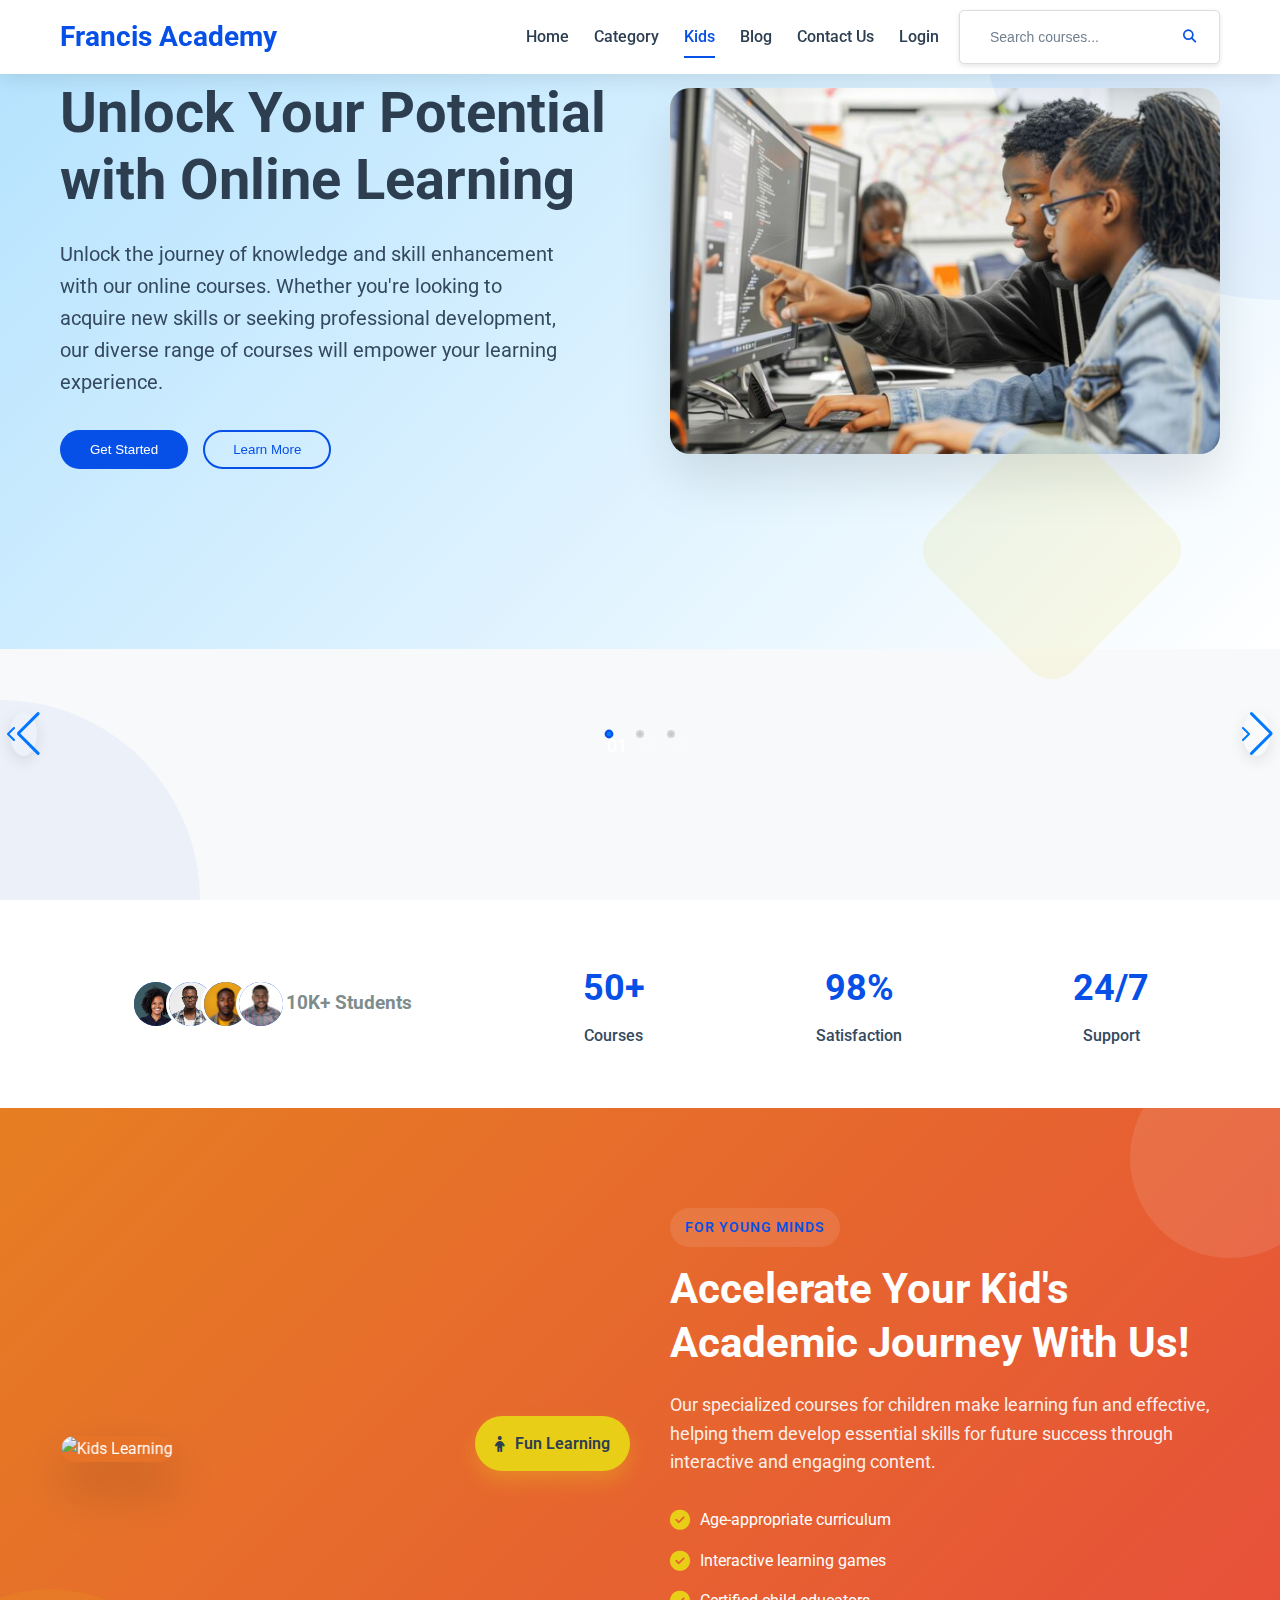
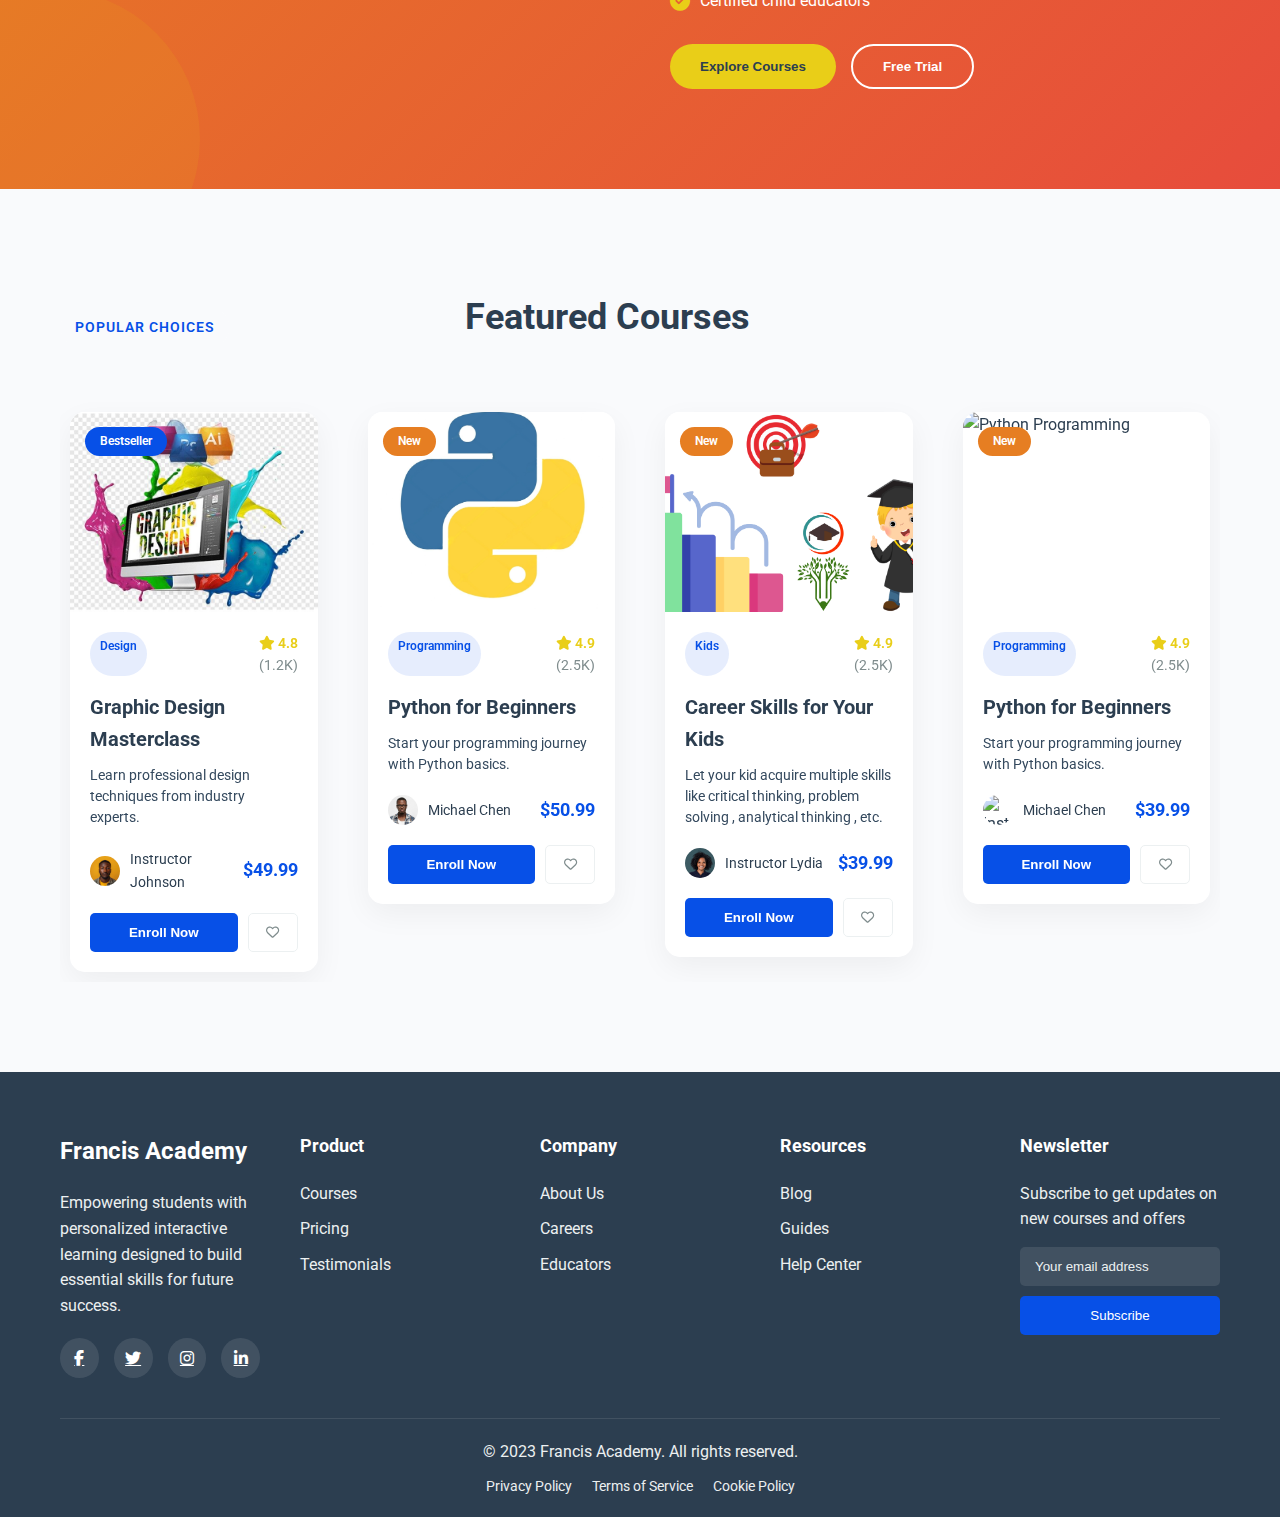
==== commit 9688fb80: "added files" ====
--- a/index.html
+++ b/index.html
@@ -23,16 +23,20 @@
                 
                 <nav class="navbar">
                     <div class="nav-links" id="navLinks">
-                        <a href="index.html" class="nav-item active">Home</a>
+                        <a href="index.html" class="nav-item">Home</a>
                         <a href="category.html" class="nav-item" >Category</a>
-                        <a href="Kids.html" class="nav-item">Kids</a>
+                        <a href="Kids.html" class="nav-item active">Kids</a>
                         <a href="blog.html" class="nav-item">Blog</a>
                         <a href="contactus.html" class="nav-item">Contact Us</a>
                         <a href="login.html" class="nav-item">Login</a>
                     </div>
                     <div class="search-box">
-                        <i class="fas fa-search"></i>
-                        <input type="text" placeholder="Search courses...">
+                        <div class="search-container">
+                            <input type="text" placeholder="Search courses..." class="search-input">
+                            <button class="search-button">
+                                <i class="fas fa-search"></i>
+                            </button>
+                        </div>
                     </div>
                     <div class="mobile-menu" onclick="toggleMenu()">
                         <i class="fas fa-bars"></i>
@@ -46,87 +50,87 @@
  
    
     <section class="hero-slider">
-      <div class="swiper heroSwiper">
-          <div class="swiper-wrapper">
-              <!-- Slide 1 -->
-              <div class="swiper-slide">
-                  <div class="hero">
-                      <div class="container">
-                          <div class="hero-content">
-                              <div class="hero-text">
-                                  <h1>Unlock Your Potential with Online Learning</h1>
-                                  <p>Unlock the journey of knowledge and skill enhancement with our online courses. Whether you're looking to acquire new skills or seeking professional development, our diverse range of courses will empower your learning experience.</p>
-                                  <div class="hero-buttons">
-                                      <button class="btn-primary">Get Started</button>
-                                      <button class="btn-outline">Learn More</button>
-                                  </div>
-                              </div>
-                              <div class="hero-image">
-                                  <img src="images/african-american-students-collaborating-digital-project_917664-173061.jpg" alt="Online Learning">
-                              </div>
-                          </div>
-                      </div>
-                  </div>
-              </div>
-
-              <!-- Slide 2 -->
-              <div class="swiper-slide">
-                  <div class="hero">
-                      <div class="container">
-                          <div class="hero-content">
-                              <div class="hero-text">
-                                  <h1>Learn From Industry Experts</h1>
-                                  <p>Our courses are taught by professionals with real-world experience. Gain practical skills that employers are looking for in today's competitive job market.</p>
-                                  <div class="hero-buttons">
-                                      <button class="btn-primary">Browse Courses</button>
-                                      <button class="btn-outline">Meet Instructors</button>
-                                  </div>
-                              </div>
-                              <div class="hero-image">
-                                  <img src="images/industry-expert.jpeg" alt="Industry Experts">
-                              </div>
-                          </div>
-                      </div>
-                  </div>
-              </div>
-
-              <!-- Slide 3 -->
-              <div class="swiper-slide">
-                  <div class="hero">
-                      <div class="container">
-                          <div class="hero-content">
-                              <div class="hero-text">
-                                  <h1>Specialized Courses for Kids</h1>
-                                  <p>Help your child develop essential 21st century skills with our fun, interactive courses designed specifically for young learners.</p>
-                                  <div class="hero-buttons">
-                                      <button class="btn-primary">Explore Kids Courses</button>
-                                      <button class="btn-outline">How It Works</button>
-                                  </div>
-                              </div>
-                              <div class="hero-image">
-                                  <img src="images/kids1.jpeg" alt="Kids Learning">
-                              </div>
-                          </div>
-                      </div>
-                  </div>
-              </div>
-          </div>
+        <div class="swiper heroSwiper">
+            <div class="swiper-wrapper">
+                <!-- Slide 1 -->
+                <div class="swiper-slide">
+                    <div class="hero">
+                        <div class="container">
+                            <div class="hero-content">
+                                <div class="hero-text">
+                                    <h1>Unlock Your Potential with Online Learning</h1>
+                                    <p>Unlock the journey of knowledge and skill enhancement with our online courses. Whether you're looking to acquire new skills or seeking professional development, our diverse range of courses will empower your learning experience.</p>
+                                    <div class="hero-buttons">
+                                        <button class="btn-primary">Get Started</button>
+                                        <button class="btn-outline">Learn More</button>
+                                    </div>
+                                </div>
+                                <div class="hero-image">
+                                    <img src="images/african-american-students-collaborating-digital-project_917664-173061.jpg" alt="Online Learning">
+                                </div>
+                            </div>
+                        </div>
+                    </div>
+                </div>
+
+                <!-- Slide 2 -->
+                <div class="swiper-slide">
+                    <div class="hero">
+                        <div class="container">
+                            <div class="hero-content">
+                                <div class="hero-text">
+                                    <h1>Learn From Industry Experts</h1>
+                                    <p>Our courses are taught by professionals with real-world experience. Gain practical skills that employers are looking for in today's competitive job market.</p>
+                                    <div class="hero-buttons">
+                                        <button class="btn-primary">Browse Courses</button>
+                                        <button class="btn-outline">Meet Instructors</button>
+                                    </div>
+                                </div>
+                                <div class="hero-image">
+                                    <img src="images/industry-expert.jpeg" alt="Industry Experts">
+                                </div>
+                            </div>
+                        </div>
+                    </div>
+                </div>
+
+                <!-- Slide 3 -->
+                <div class="swiper-slide">
+                    <div class="hero">
+                        <div class="container">
+                            <div class="hero-content">
+                                <div class="hero-text">
+                                    <h1>Specialized Courses for Kids</h1>
+                                    <p>Help your child develop essential 21st century skills with our fun, interactive courses designed specifically for young learners.</p>
+                                    <div class="hero-buttons">
+                                        <button class="btn-primary">Explore Kids Courses</button>
+                                        <button class="btn-outline">How It Works</button>
+                                    </div>
+                                </div>
+                                <div class="hero-image">
+                                    <img src="images/kids1.jpeg" alt="Kids Learning">
+                                </div>
+                            </div>
+                        </div>
+                    </div>
+                </div>
+            </div>
+            <!-- Custom Slider Controls -->
+            <div class="swiper-controls">
+                <div class="swiper-button-prev">
+                    <i class="fas fa-chevron-left"></i>
+                </div>
+                <div class="swiper-pagination"></div>
+                <div class="swiper-button-next">
+                    <i class="fas fa-chevron-right"></i>
+                </div>
+            </div>
           
           <!-- Unique Slider Controls -->
-          <div class="swiper-controls">
-              <div class="swiper-pagination"></div>
-              <div class="swiper-button-prev">
-                  <svg viewBox="0 0 24 24">
-                      <path d="M15.41 16.59L10.83 12l4.58-4.59L14 6l-6 6 6 6 1.41-1.41z"/>
-                  </svg>
-              </div>
-              <div class="swiper-button-next">
-                  <svg viewBox="0 0 24 24">
-                      <path d="M8.59 16.59L13.17 12 8.59 7.41 10 6l6 6-6 6-1.41-1.41z"/>
-                  </svg>
-              </div>
-          </div>
-      </div>
+           <!-- In your hero-slider section, after the swiper-wrapper div -->
+        
+      
+        </div>
       
       <!-- Decorative elements for the slider -->
       <div class="slider-decoration">
@@ -211,13 +215,15 @@
           <span class="section-subtitle">POPULAR CHOICES</span>
           <h2 class="section-title">Featured Courses</h2>
           <div class="slider-nav">
-              <div class="swiper-button-prev-courses">
-                  <i class="fas fa-chevron-left"></i>
-              </div>
-              <div class="swiper-button-next-courses">
-                  <i class="fas fa-chevron-right"></i>
-              </div>
-          </div>
+            <div class="swiper-button-prev-courses">
+                <i class="fas fa-chevron-left"></i>
+            </div>
+            <div class="swiper-button-next-courses">
+                <i class="fas fa-chevron-right"></i>
+            </div>
+        </div>
+        <!-- ... -->
+        <div class="swiper-pagination-courses"></div>
       </div>
       
       <div class="swiper courses-slider">
--- a/style.css
+++ b/style.css
@@ -48,7 +48,7 @@
     display: flex;
     justify-content: space-between;
     align-items: center;
-    padding: 15px 0;
+    padding: 10px 0;
 }
 
 .logo {
@@ -91,29 +91,388 @@
     background-color: var(--primary);
 }
 
+/* Search Box Styles */
 .search-box {
+    position: relative;
+    margin-left: 20px;
+    margin-left: 10px;
+}
+
+.search-container {
+    position: relative;
     display: flex;
     align-items: center;
-    background-color: var(--gray-light);
-    border-radius: 30px;
+    background: var(--white);
+    border-radius: 50px;
     padding: 8px 15px;
-    margin-left: 30px;
-}
-
-.search-box input {
+    box-shadow: 0 2px 10px rgba(0, 0, 0, 0.05);
+    transition: all 0.3s ease;
+    border: 1px solid rgba(0, 0, 0, 0.1);
+}
+
+.search-container:hover {
+    box-shadow: 0 4px 15px rgba(0, 0, 0, 0.1);
+    border-color: var(--primary);
+}
+
+.search-container.focused {
+    box-shadow: 0 4px 15px rgba(0, 0, 0, 0.1);
+    border-color: var(--primary);
+}
+
+.search-input {
     border: none;
+    outline: none;
     background: transparent;
-    padding: 0 10px;
+    padding: 8px 15px;
+    width: 200px;
+    font-size: 14px;
+    color: var(--text-dark);
+    transition: all 0.3s ease;
+}
+
+.search-input::placeholder {
+    color: var(--text-medium);
+    opacity: 0.7;
+}
+
+
+/* Add these styles to your CSS file */
+.search-box {
+    position: relative;
+    margin-left: 20px;
+  }
+  
+  .search-container {
+    position: relative;
+    display: flex;
+    align-items: center;
+    background: var(--white);
+    border-radius: 5px;
+    overflow: hidden;
+    box-shadow: 0 2px 5px rgba(0,0,0,0.1);
+    border: 1px solid #ddd;
+    transition: all 0.3s ease;
+  }
+  
+  .search-container:hover {
+    box-shadow: 0 2px 8px rgba(0,0,0,0.15);
+  }
+  
+  .search-input {
+    border: none;
     outline: none;
+    padding: 10px 15px;
     width: 200px;
-}
+    font-size: 14px;
+    color: var(--text-dark);
+  }
+  
+  .search-button {
+    background: #f8f9fa;
+    border: none;
+    padding: 10px 15px;
+    color: #555;
+    cursor: pointer;
+    transition: all 0.3s ease;
+  }
+  
+  .search-button:hover {
+    background: #e9ecef;
+    color: var(--primary);
+  }
+  
+  .search-dropdown {
+    position: relative;
+  }
+  
+  .search-dropdown-toggle {
+    background: #f8f9fa;
+    border: none;
+    border-left: 1px solid #ddd;
+    padding: 10px 15px;
+    cursor: pointer;
+    display: flex;
+    align-items: center;
+    gap: 5px;
+    font-size: 14px;
+    color: #555;
+  }
+  
+  .search-dropdown-toggle:hover {
+    background: #e9ecef;
+  }
+  
+  .search-dropdown-menu {
+    position: absolute;
+    right: 0;
+    top: 100%;
+    background: white;
+    min-width: 120px;
+    box-shadow: 0 2px 5px rgba(0,0,0,0.2);
+    border-radius: 5px;
+    display: none;
+    z-index: 1000;
+  }
+  
+  .search-dropdown-menu a {
+    display: block;
+    padding: 8px 15px;
+    color: #333;
+    text-decoration: none;
+    font-size: 14px;
+  }
+  
+  .search-dropdown-menu a:hover {
+    background: #f8f9fa;
+    color: var(--primary);
+  }
+  
+  .search-dropdown:hover .search-dropdown-menu {
+    display: block;
+  }
+  
+  /* Mobile responsive styles */
+  @media (max-width: 768px) {
+    .search-box {
+      /* margin: 15px 0;
+      width: 100%; */
+      top: 0
+    }
+    
+    .search-container {
+      width: 100%;
+    }
+    
+    .search-input {
+      width: 100%;
+    }
+    
+    .search-dropdown-menu {
+      right: auto;
+      left: 0;
+    }
+  }
+
+.search-button {
+    background: transparent;
+    border: none;
+    cursor: pointer;
+    padding: 8px;
+    color: var(--primary);
+    transition: all 0.3s ease;
+    display: flex;
+    align-items: center;
+    justify-content: center;
+}
+
+.search-button:hover {
+    color: var(--primary-dark);
+    transform: scale(1.1);
+}
+
+/* Mobile Responsive Search */
+@media (max-width: 768px) {
+    .search-box {
+        margin: 0 auto;
+        position: relative;
+        width: 100%;
+        max-width: 300px;
+        margin-left: 20px;
+        
+    }
+
+    .search-container {
+        width: 100%;
+        padding: 8px 15px;
+        border-radius: 50px;
+    }
+
+    .search-input {
+        width: 100%;
+        padding: 8px 15px;
+    }
+
+    .search-button {
+        padding: 8px;
+    }
+
+    .nav-links.active + .search-box {
+        display: block;
+        margin: 20px auto;
+        max-width: 100%;
+    }
+}
+
+@media (max-width: 480px) {
+    .header-content .logo {
+        font-size: 1px;
+        background-color: black;
+    }
+    .navbar{
+        display: flex;
+        align-items: center;
+        align-self: center;
+
+    }
+    .search-box {
+        max-width: 100%;
+        /* margin-left: 15px; */
+        margin-right: 20px;
+        align-self: center;
+        margin-top: -20px
+    }
+
+    .search-container {
+        padding: 6px 12px;
+        margin-top: -20px;
+    }
+
+    .search-input {
+        padding: 6px 12px;
+        font-size: 13px;
+    }
+
+    .search-button {
+        padding: 6px;
+    }
+}
+
+/* Search Box Animation */
+/* @keyframes searchExpand {
+    from {
+        width: 40px;
+    }
+    to {
+        width: 200px;
+    }
+} */
 
 .mobile-menu {
     display: none;
     font-size: 24px;
     cursor: pointer;
 }
-
+/* Update your hero slider controls styles */
+/* Hero Slider Controls */
+
+
+.swiper-pagination {
+    position: relative !important;
+    bottom: auto !important;
+    display: flex;
+    gap: 15px;
+}
+.swiper-controls{
+    margin-top:-20px;
+    margin-bottom: 20px;
+    display: flex;
+    justify-self: center;
+}
+.swiper-pagination-bullet {
+    width: 40px;
+    height: 40px;
+    background: transparent;
+    border: 2px solid rgba(255, 255, 255, 0.3);
+    color: white;
+    opacity: 1;
+    display: flex;
+    align-items: center;
+    justify-content: center;
+    font-weight: 600;
+    font-size: 1rem;
+    transition: all 0.3s ease;
+    border-radius: 50%;
+}
+
+.swiper-pagination-bullet-active {
+    background: var(--primary);
+    color: white;
+    border-color: var(--primary);
+    transform: scale(1.1);
+}
+
+.swiper-button-prev,
+.swiper-button-next {
+    position: relative;
+    width: 50px;
+    height: 50px;
+    background: rgba(255, 255, 255, 0.2);
+    backdrop-filter: blur(5px);
+    border-radius: 50%;
+    box-shadow: 0 5px 15px rgba(0, 0, 0, 0.1);
+    margin-top: 0;
+    display: flex;
+    align-items: center;
+    justify-content: center;
+    cursor: pointer;
+    transition: all 0.3s ease;
+    border: 1px solid rgba(255, 255, 255, 0.1);
+    color: white;
+}
+
+.swiper-button-prev:hover,
+.swiper-button-next:hover {
+    background: var(--primary);
+    transform: translateY(-3px) scale(1.05);
+    box-shadow: 0 8px 20px rgba(0, 0, 0, 0.15);
+}
+/* Hero Slider Controls - More Visible Version */
+.swiper-pagination {
+    position: relative !important;
+    display: flex;
+    gap: 10px;
+    margin: 0 15px;
+}
+
+.swiper-pagination-bullet {
+    width: 12px;
+    height: 12px;
+    background: rgba(0, 0, 0, 0.2);
+    opacity: 1;
+    transition: all 0.3s ease;
+}
+
+.swiper-pagination-bullet-active {
+    background: var(--primary);
+    transform: scale(1.2);
+}
+
+.swiper-button-prev,
+.swiper-button-next {
+    position: relative;
+    width: 40px;
+    height: 40px;
+    background: var(--primary);
+    color: white;
+    border-radius: 50%;
+    display: flex;
+    align-items: center;
+    justify-content: center;
+    cursor: pointer;
+    transition: all 0.3s ease;
+    margin: 0;
+}
+
+.swiper-button-prev:hover,
+.swiper-button-next:hover {
+    background: var(--primary-dark);
+    transform: scale(1.1);
+}
+
+/* Make sure content doesn't overlap controls */
+.hero {
+    padding-bottom: 80px;
+}
+
+/* Adjust hero content to account for fixed controls */
+.hero-content {
+    padding-bottom: 100px;
+}
+  /* Adjust hero content to account for fixed controls */
+  .hero-content {
+    padding-bottom: 100px; /* Add space for fixed controls */
+  }
 /* Hero Section */
 .hero {
     padding: 150px 0 80px;
@@ -1941,75 +2300,68 @@
    Blog Page Styles
    ====================== */
 .blog-hero {
-    background: linear-gradient(135deg, var(--primary) 0%, var(--primary-dark) 100%);
+    background: linear-gradient(135deg, #6e48aa 0%, #9d50bb 100%);
     color: white;
+    padding: 60px 0;
     text-align: center;
-    padding: 120px 0;
 }
 
 .blog-hero h1 {
-    font-size: 48px;
-    margin-bottom: 20px;
+    font-size: 2.5rem;
+    margin-bottom: 15px;
+    font-weight: 700;
 }
 
 .blog-hero p {
-    font-size: 20px;
-    max-width: 700px;
+    font-size: 1.1rem;
+    opacity: 0.9;
+    max-width: 600px;
     margin: 0 auto 30px;
-    opacity: 0.9;
 }
 
 .blog-search {
-    max-width: 600px;
+    max-width: 500px;
     margin: 0 auto;
     position: relative;
 }
 
 .blog-search input {
     width: 100%;
-    padding: 15px 25px;
-    border-radius: 50px;
+    padding: 12px 20px;
     border: none;
-    font-size: 16px;
-    box-shadow: 0 5px 20px rgba(0, 0, 0, 0.1);
+    border-radius: 30px;
+    font-size: 1rem;
 }
 
 .blog-search button {
     position: absolute;
-    right: 1px;
-    top: 1px;
-    width: 46px;
-    height: 46px;
-    background: var(--primary);
-    color: white;
+    right: 10px;
+    top: 50%;
+    transform: translateY(-50%);
+    background: none;
     border: none;
-    border-radius: 50%;
+    color: #6e48aa;
     cursor: pointer;
-    transition: all 0.3s;
-}
-
-.blog-search button:hover {
-    background: var(--primary-dark);
-}
-
+}
+
+/* Featured Post */
 .featured-post {
-    padding: 80px 0;
+    padding: 60px 0;
+}
+
+.featured-container {
+    display: flex;
+    gap: 40px;
+    margin-bottom: 40px;
     background: white;
-}
-
-.featured-container {
-    display: grid;
-    grid-template-columns: 1fr 1fr;
-    gap: 40px;
-    background: white;
-    border-radius: 15px;
-    box-shadow: 0 10px 30px rgba(0, 0, 0, 0.05);
+    border-radius: 10px;
     overflow: hidden;
+    box-shadow: 0 5px 15px rgba(0,0,0,0.05);
 }
 
 .featured-image {
+    flex: 1;
     position: relative;
-    width: 300px;
 }
 
 .featured-image img {
@@ -2022,269 +2374,168 @@
     position: absolute;
     top: 20px;
     left: 20px;
-    background: var(--primary);
+    background: #6e48aa;
     color: white;
     padding: 5px 15px;
-    border-radius: 30px;
-    font-size: 14px;
-    font-weight: 600;
+    border-radius: 20px;
+    font-size: 0.9rem;
 }
 
 .featured-content {
-    padding: 40px;
+    flex: 1;
+    padding: 30px;
 }
 
 .post-meta {
     display: flex;
     gap: 15px;
+    margin-bottom: 15px;
+    font-size: 0.9rem;
+    color: #666;
+}
+
+.post-meta span {
+    display: flex;
+    align-items: center;
+    gap: 5px;
+}
+
+.featured-content h2 {
+    font-size: 1.8rem;
+    margin-bottom: 15px;
+    color: #333;
+}
+
+.excerpt {
+    color: #666;
     margin-bottom: 20px;
-    font-size: 14px;
-    color: var(--text-medium);
-}
-
-.post-meta .category {
-    color: var(--primary);
-    font-weight: 600;
-}
-
-.featured-content h2 {
-    font-size: 32px;
-    margin-bottom: 20px;
-    color: var(--text-dark);
-}
-
-.excerpt {
-    color: var(--text-medium);
     line-height: 1.6;
-    margin-bottom: 30px;
 }
 
 .read-more {
-    color: var(--primary);
+    color: #6e48aa;
     text-decoration: none;
     font-weight: 600;
     display: inline-flex;
     align-items: center;
-    gap: 8px;
-    transition: all 0.3s;
-}
-
-.read-more:hover {
-    color: var(--primary-dark);
-    gap: 12px;
-}
-
-.blog-main {
-    padding: 80px 0;
-    background: #f9fafc;
-}
-
+    gap: 5px;
+}
+
+/* Blog Main Content */
 .blog-container {
-    display: grid;
-    grid-template-columns: 2fr 1fr;
+    display: flex;
     gap: 40px;
+    padding: 40px 0;
+}
+
+.blog-posts {
+    flex: 2;
 }
 
 .posts-filter {
-    display: flex;
-    align-items: center;
-    justify-content: space-between;
     margin-bottom: 30px;
 }
 
-.posts-filter span {
-    font-weight: 600;
-    color: var(--text-dark);
-}
-
 .filter-buttons {
     display: flex;
     gap: 10px;
+    flex-wrap: wrap;
+    margin-top: 10px;
 }
 
 .filter-btn {
+    padding: 8px 15px;
+    border: 1px solid #ddd;
+    border-radius: 20px;
     background: white;
-    border: 1px solid #e0e3e7;
-    padding: 8px 15px;
-    border-radius: 30px;
-    font-size: 14px;
     cursor: pointer;
-    transition: all 0.3s;
+    transition: all 0.3s ease;
 }
 
 .filter-btn.active {
-    background: var(--primary);
+    background: #6e48aa;
     color: white;
-    border-color: var(--primary);
+    border-color: #6e48aa;
 }
 
 .posts-grid {
     display: grid;
     grid-template-columns: repeat(auto-fill, minmax(300px, 1fr));
     gap: 30px;
+    margin-bottom: 40px;
 }
 
 .blog-post {
     background: white;
-    border-radius: 15px;
+    border-radius: 10px;
     overflow: hidden;
-    box-shadow: 0 5px 15px rgba(0, 0, 0, 0.05);
-    transition: all 0.3s;
-}
-
-.blog-post:hover {
-    transform: translateY(-10px);
-    box-shadow: 0 15px 30px rgba(0, 0, 0, 0.1);
-}
-
-.post-image {
-    height: 200px;
-    overflow: hidden;
+    box-shadow: 0 5px 15px rgba(0,0,0,0.05);
 }
 
 .post-image img {
     width: 100%;
-    height: 100%;
+    height: 200px;
     object-fit: cover;
-    transition: transform 0.5s;
-}
-
-.blog-post:hover .post-image img {
-    transform: scale(1.05);
 }
 
 .post-content {
-    padding: 25px;
+    padding: 20px;
 }
 
 .post-content h3 {
-    font-size: 20px;
-    margin-bottom: 15px;
-    color: var(--text-dark);
-}
-
-.pagination {
-    display: flex;
-    justify-content: center;
-    gap: 10px;
-    margin-top: 50px;
-}
-
-.page-number {
-    width: 40px;
-    height: 40px;
-    display: flex;
-    align-items: center;
-    justify-content: center;
-    border-radius: 50%;
-    background: white;
-    color: var(--text-dark);
-    text-decoration: none;
-    font-weight: 600;
-    transition: all 0.3s;
-}
-
-.page-number.active {
-    background: var(--primary);
-    color: white;
-}
-
-.page-number:hover:not(.active) {
-    background: #f0f2f5;
-}
-
-.next-page {
-    padding: 0 20px;
-    border-radius: 30px;
-    background: white;
-    color: var(--text-dark);
-    text-decoration: none;
-    font-weight: 600;
-    display: flex;
-    align-items: center;
-    gap: 8px;
-    transition: all 0.3s;
-}
-
-.next-page:hover {
-    background: #f0f2f5;
-}
-
+    font-size: 1.3rem;
+    margin: 15px 0;
+    color: #333;
+}
+
+/* Sidebar */
 .blog-sidebar {
-    display: flex;
-    flex-direction: column;
-    gap: 40px;
+    flex: 1;
 }
 
 .sidebar-widget {
     background: white;
-    border-radius: 15px;
-    padding: 30px;
-    box-shadow: 0 5px 15px rgba(0, 0, 0, 0.05);
+    padding: 25px;
+    border-radius: 10px;
+    margin-bottom: 30px;
+    box-shadow: 0 5px 15px rgba(0,0,0,0.05);
 }
 
 .sidebar-widget h3 {
-    font-size: 20px;
+    font-size: 1.3rem;
     margin-bottom: 20px;
-    color: var(--text-dark);
-    position: relative;
-    padding-bottom: 15px;
-}
-
-.sidebar-widget h3::after {
-    content: '';
-    position: absolute;
-    bottom: 0;
-    left: 0;
-    width: 40px;
-    height: 3px;
-    background: var(--primary);
+    color: #333;
 }
 
 .categories-list {
     list-style: none;
+    padding: 0;
 }
 
 .categories-list li {
+    margin-bottom: 10px;
+}
+
+.categories-list a {
+    display: flex;
+    justify-content: space-between;
+    color: #666;
+    text-decoration: none;
+    padding: 8px 0;
+    border-bottom: 1px solid #eee;
+}
+
+.popular-post {
+    display: flex;
+    gap: 15px;
     margin-bottom: 15px;
-}
-
-.categories-list a {
-    display: flex;
-    justify-content: space-between;
-    color: var(--text-medium);
-    text-decoration: none;
-    transition: all 0.3s;
-}
-
-.categories-list a:hover {
-    color: var(--primary);
-}
-
-.categories-list span {
-    background: #f5f7fa;
-    padding: 3px 10px;
-    border-radius: 30px;
-    font-size: 12px;
-}
-
-.popular-posts {
-    display: flex;
-    flex-direction: column;
-    gap: 20px;
-}
-
-.popular-post {
-    display: flex;
-    gap: 15px;
 }
 
 .post-thumbnail {
     width: 80px;
     height: 80px;
-    border-radius: 10px;
+    border-radius: 5px;
     overflow: hidden;
-    flex-shrink: 0;
 }
 
 .post-thumbnail img {
@@ -2294,131 +2545,165 @@
 }
 
 .post-info h4 {
-    font-size: 16px;
+    font-size: 1rem;
     margin-bottom: 5px;
 }
 
-.post-info h4 a {
-    color: var(--text-dark);
+.post-info a {
+    color: #333;
     text-decoration: none;
-    transition: color 0.3s;
-}
-
-.post-info h4 a:hover {
-    color: var(--primary);
-}
-
-.post-date {
-    font-size: 13px;
-    color: var(--text-light);
 }
 
 .newsletter-form {
     display: flex;
-    flex-direction: column;
-    gap: 15px;
+    gap: 10px;
 }
 
 .newsletter-form input {
-    width: 100%;
-    padding: 12px 20px;
-    border: 1px solid #e0e3e7;
-    border-radius: 8px;
-    font-size: 14px;
+    flex: 1;
+    padding: 10px;
+    border: 1px solid #ddd;
+    border-radius: 5px;
 }
 
 .newsletter-form button {
-    background: var(--primary);
+    padding: 10px 20px;
+    background: #6e48aa;
     color: white;
     border: none;
-    padding: 12px;
-    border-radius: 8px;
-    font-weight: 600;
+    border-radius: 5px;
     cursor: pointer;
-    transition: all 0.3s;
-}
-
-.newsletter-form button:hover {
-    background: var(--primary-dark);
-}
-
-/* Responsive Styles */
-@media (max-width: 1200px) {
-    .form-container {
-        grid-template-columns: 1fr;
+}
+
+/* Pagination */
+.pagination {
+    display: flex;
+    justify-content: center;
+    gap: 10px;
+    margin-top: 40px;
+}
+
+.page-number, .next-page {
+    padding: 8px 15px;
+    border: 1px solid #ddd;
+    border-radius: 5px;
+    text-decoration: none;
+    color: #333;
+}
+
+.page-number.active {
+    background: #6e48aa;
+    color: white;
+    border-color: #6e48aa;
+}
+
+/* Responsive Styles for Blog Page */
+@media (max-width: 992px) {
+    .featured-container {
+        flex-direction: column;
     }
     
-    .age-content {
-        grid-template-columns: 1fr;
-    }
-    
-    .benefits-container {
-        grid-template-columns: 1fr;
+    .featured-image {
+        height: 300px;
     }
     
     .blog-container {
+        flex-direction: column;
+    }
+    
+    .blog-sidebar {
+        margin-top: 40px;
+    }
+}
+
+@media (max-width: 768px) {
+    .blog-hero {
+        padding: 40px 0;
+    }
+    
+    .blog-hero h1 {
+        font-size: 2rem;
+    }
+    
+    .blog-hero p {
+        font-size: 1rem;
+    }
+    
+    .featured-content h2 {
+        font-size: 1.5rem;
+    }
+    
+    .post-meta {
+        flex-wrap: wrap;
+    }
+    
+    .posts-grid {
         grid-template-columns: 1fr;
     }
-}
-
-@media (max-width: 768px) {
-    .contact-grid {
-        grid-template-columns: 1fr;
-    }
     
-    .dual-inputs {
-        grid-template-columns: 1fr;
+    .filter-buttons {
+        justify-content: center;
     }
     
-    .featured-container {
-        grid-template-columns: 1fr;
+    .pagination {
+        flex-wrap: wrap;
+    }
+}
+
+@media (max-width: 576px) {
+    .blog-hero h1 {
+        font-size: 1.8rem;
     }
     
-    .tab-buttons {
+    .featured-content {
+        padding: 20px;
+    }
+    
+    .post-meta span {
+        font-size: 0.8rem;
+    }
+    
+    .sidebar-widget {
+        padding: 20px;
+    }
+    
+    .popular-post {
         flex-direction: column;
     }
     
-    .tab-button.active::after {
-        width: 3px;
-        height: 100%;
-        top: 0;
-        left: 0;
-    }
-}
-
-@media (max-width: 576px) {
-    .form-container,
-    .featured-container,
-    .age-content,
-    .benefits-container {
-        padding: 30px;
+    .post-thumbnail {
+        width: 100%;
+        height: 150px;
     }
     
-    .section-header,
-    .section-cta {
-        margin-bottom: 30px;
-    }
-    
-    .kids-hero h1,
-    .blog-hero h1 {
-        font-size: 36px;
-    }
-    
-    .kids-hero p,
-    .blog-hero p {
-        font-size: 18px;
-    }
-}
-
-/* ======================
-   Login Page Styles
-   ====================== */
+    .newsletter-form {
+        flex-direction: column;
+    }
+}
+
+
+
+/* Add these styles to your style.css file */
+
+/* Login Hero Section */
 .login-hero {
     background: linear-gradient(135deg, var(--primary) 0%, var(--primary-dark) 100%);
     color: white;
     text-align: center;
     padding: 100px 0 120px;
     position: relative;
+}
+
+.login-hero h1 {
+    font-size: 42px;
+    margin-bottom: 15px;
+}
+
+.login-hero p {
+    font-size: 18px;
+    opacity: 0.9;
+    max-width: 600px;
+    margin: 0 auto;
 }
 
 .hero-wave {
@@ -2430,24 +2715,10 @@
     color: white;
 }
 
-.login-hero h1 {
-    font-size: 42px;
-    margin-bottom: 15px;
-}
-
-.login-hero p {
-    font-size: 18px;
-    max-width: 600px;
-    margin: 0 auto;
-    opacity: 0.9;
-}
-
+/* Login Section */
 .login-section {
     padding: 80px 0;
-    background: white;
-    margin-top: -80px;
-    position: relative;
-    z-index: 2;
+    background: #f9fafc;
 }
 
 .login-container {
@@ -2462,54 +2733,46 @@
 
 .login-image {
     position: relative;
-    background: #f9fafc;
+    padding: 60px;
+    background: linear-gradient(135deg, rgba(5, 80, 231, 0.1) 0%, rgba(5, 80, 231, 0.05) 100%);
+}
+
+.login-image img {
+    width: 100%;
+    max-width: 400px;
+    margin: 0 auto;
+    display: block;
+}
+
+.login-features {
+    margin-top: 40px;
+    display: flex;
+    flex-direction: column;
+    gap: 20px;
+}
+
+.feature {
+    display: flex;
+    align-items: center;
+    gap: 15px;
+    color: var(--text-dark);
+}
+
+.feature i {
+    width: 40px;
+    height: 40px;
+    background: var(--primary);
+    color: white;
+    border-radius: 50%;
     display: flex;
     align-items: center;
     justify-content: center;
-    padding: 40px;
-}
-
-.login-image img {
-    max-width: 100%;
-    height: auto;
-}
-
-.login-features {
-    position: absolute;
-    bottom: 40px;
-    left: 40px;
-    right: 40px;
-    display: flex;
-    justify-content: space-between;
-}
-
-.feature {
-    display: flex;
-    align-items: center;
-    gap: 10px;
-    background: white;
-    padding: 12px 20px;
-    border-radius: 8px;
-    box-shadow: 0 5px 15px rgba(0, 0, 0, 0.05);
-}
-
-.feature i {
-    color: var(--primary);
-    font-size: 18px;
-}
-
-.feature span {
-    font-size: 14px;
-    font-weight: 500;
-    color: var(--text-dark);
-}
-
+    font-size: 16px;
+}
+
+/* Login Form */
 .login-form {
     padding: 60px;
-}
-
-.form-header {
-    margin-bottom: 40px;
 }
 
 .form-header h2 {
@@ -2520,17 +2783,17 @@
 
 .form-header p {
     color: var(--text-medium);
+    margin-bottom: 30px;
 }
 
 .form-header a {
     color: var(--primary);
     text-decoration: none;
-    font-weight: 500;
-    transition: color 0.3s;
+    font-weight: 600;
 }
 
 .form-header a:hover {
-    color: var(--primary-dark);
+    text-decoration: underline;
 }
 
 #loginForm {
@@ -2546,28 +2809,22 @@
 
 .input-group input {
     width: 100%;
-    padding: 15px 45px 15px 15px;
+    padding: 15px 20px 15px 45px;
     border: 1px solid #e0e3e7;
     border-radius: 8px;
     font-size: 16px;
     transition: all 0.3s;
 }
 
-.input-group label {
+.input-group input:focus {
+    border-color: var(--primary);
+    outline: none;
+    box-shadow: 0 0 0 3px rgba(5, 80, 231, 0.1);
+}
+
+.input-group i {
     position: absolute;
     left: 15px;
-    top: 15px;
-    padding: 0 5px;
-    background: white;
-    color: var(--text-light);
-    font-size: 16px;
-    transition: all 0.3s;
-    pointer-events: none;
-}
-
-.input-group i {
-    position: absolute;
-    right: 15px;
     top: 50%;
     transform: translateY(-50%);
     color: var(--text-light);
@@ -2575,36 +2832,19 @@
 
 .toggle-password {
     position: absolute;
-    right: 40px;
+    right: 15px;
     top: 50%;
     transform: translateY(-50%);
     background: none;
     border: none;
     color: var(--text-light);
     cursor: pointer;
-    padding: 5px;
-}
-
-.input-group input:focus {
-    border-color: var(--primary);
-    outline: none;
-    box-shadow: 0 0 0 3px rgba(5, 80, 231, 0.1);
-}
-
-.input-group input:focus + label,
-.input-group input:not(:placeholder-shown) + label {
-    top: -10px;
-    font-size: 12px;
-    color: var(--primary);
-    background: white;
-    z-index: 2;
 }
 
 .password-options {
     display: flex;
     justify-content: space-between;
     align-items: center;
-    font-size: 14px;
     margin-top: 10px;
 }
 
@@ -2613,23 +2853,22 @@
     align-items: center;
     gap: 8px;
     color: var(--text-medium);
+    font-size: 14px;
     cursor: pointer;
 }
 
 .remember-me input {
-    width: 16px;
-    height: 16px;
-    accent-color: var(--primary);
+    width: auto;
 }
 
 .password-options a {
-    color: var(--text-medium);
+    color: var(--primary);
     text-decoration: none;
-    transition: color 0.3s;
+    font-size: 14px;
 }
 
 .password-options a:hover {
-    color: var(--primary);
+    text-decoration: underline;
 }
 
 .submit-btn {
@@ -2656,8 +2895,8 @@
 }
 
 .social-login {
+    text-align: center;
     margin-top: 30px;
-    text-align: center;
 }
 
 .social-login p {
@@ -2668,7 +2907,7 @@
 
 .social-login p::before,
 .social-login p::after {
-    content: '';
+    content: "";
     position: absolute;
     top: 50%;
     width: 30%;
@@ -2691,30 +2930,35 @@
 }
 
 .social-btn {
-    padding: 12px 20px;
+    padding: 10px 20px;
     border-radius: 8px;
-    font-size: 14px;
     font-weight: 500;
+    display: flex;
+    align-items: center;
+    gap: 8px;
     cursor: pointer;
-    display: flex;
-    align-items: center;
-    gap: 10px;
     transition: all 0.3s;
     border: 1px solid #e0e3e7;
     background: white;
 }
 
-.social-btn.google {
-    color: #DB4437;
-}
-
-.social-btn.facebook {
-    color: #4267B2;
-}
-
 .social-btn:hover {
     transform: translateY(-3px);
     box-shadow: 0 5px 15px rgba(0, 0, 0, 0.1);
+}
+
+.social-btn.google:hover {
+    background: #f1f1f1;
+}
+
+.social-btn.facebook {
+    background: #3b5998;
+    color: white;
+    border-color: #3b5998;
+}
+
+.social-btn.facebook:hover {
+    background: #344e86;
 }
 
 /* Responsive Styles */
@@ -2726,15 +2970,23 @@
     .login-image {
         display: none;
     }
+    
+    .login-form {
+        padding: 40px;
+    }
 }
 
 @media (max-width: 576px) {
+    .login-hero {
+        padding: 80px 0 100px;
+    }
+    
+    .login-hero h1 {
+        font-size: 32px;
+    }
+    
     .login-form {
-        padding: 40px 30px;
-    }
-    
-    .form-header h2 {
-        font-size: 28px;
+        padding: 30px 20px;
     }
     
     .social-buttons {
@@ -2744,4 +2996,333 @@
     .social-btn {
         justify-content: center;
     }
+}
+
+/* Register Page Styles */
+.register-hero {
+    background: linear-gradient(135deg, var(--primary) 0%, var(--primary-dark) 100%);
+    color: white;
+    text-align: center;
+    padding: 100px 0 120px;
+    position: relative;
+}
+
+.register-hero h1 {
+    font-size: 42px;
+    margin-bottom: 15px;
+}
+
+.register-hero p {
+    font-size: 18px;
+    opacity: 0.9;
+    max-width: 600px;
+    margin: 0 auto;
+}
+
+/* Password Strength Indicator */
+.password-strength {
+    margin-top: 10px;
+    height: 4px;
+    background: #eee;
+    border-radius: 2px;
+    overflow: hidden;
+}
+
+.strength-bar {
+    height: 100%;
+    width: 0;
+    transition: width 0.3s ease;
+}
+
+.strength-weak {
+    background: #ff4444;
+    width: 33%;
+}
+
+.strength-medium {
+    background: #ffbb33;
+    width: 66%;
+}
+
+.strength-strong {
+    background: #00C851;
+    width: 100%;
+}
+
+.strength-text {
+    font-size: 12px;
+    color: var(--text-medium);
+    margin-top: 5px;
+}
+
+/* Form Validation Styles */
+.input-group.error input {
+    border-color: #ff4444;
+}
+
+.error-message {
+    color: #ff4444;
+    font-size: 12px;
+    margin-top: 5px;
+    display: none;
+}
+
+.input-group.error .error-message {
+    display: block;
+}
+
+/* Terms & Conditions Checkbox */
+.terms-checkbox {
+    display: flex;
+    align-items: flex-start;
+    gap: 10px;
+    margin: 15px 0;
+}
+
+.terms-checkbox input[type="checkbox"] {
+    margin-top: 3px;
+}
+
+.terms-checkbox label {
+    font-size: 14px;
+    color: var(--text-medium);
+}
+
+.terms-checkbox a {
+    color: var(--primary);
+    text-decoration: none;
+}
+
+.terms-checkbox a:hover {
+    text-decoration: underline;
+}
+
+/* Social Register Buttons */
+.social-register {
+    margin-top: 30px;
+    text-align: center;
+}
+
+.social-register p {
+    color: var(--text-medium);
+    margin-bottom: 15px;
+    position: relative;
+}
+
+.social-register p::before,
+.social-register p::after {
+    content: "";
+    position: absolute;
+    top: 50%;
+    width: 30%;
+    height: 1px;
+    background: #e0e3e7;
+}
+
+.social-register p::before {
+    left: 0;
+}
+
+.social-register p::after {
+    right: 0;
+}
+
+.social-register-buttons {
+    display: flex;
+    gap: 15px;
+    justify-content: center;
+}
+
+.social-register-btn {
+    padding: 10px 20px;
+    border-radius: 8px;
+    font-weight: 500;
+    display: flex;
+    align-items: center;
+    gap: 8px;
+    cursor: pointer;
+    transition: all 0.3s;
+    border: 1px solid #e0e3e7;
+    background: white;
+}
+
+.social-register-btn:hover {
+    transform: translateY(-3px);
+    box-shadow: 0 5px 15px rgba(0, 0, 0, 0.1);
+}
+
+.social-register-btn.google:hover {
+    background: #f1f1f1;
+}
+
+.social-register-btn.facebook {
+    background: #3b5998;
+    color: white;
+    border-color: #3b5998;
+}
+
+.social-register-btn.facebook:hover {
+    background: #344e86;
+}
+
+/* Responsive Styles for Register Page */
+@media (max-width: 992px) {
+    .register-container {
+        grid-template-columns: 1fr;
+    }
+    
+    .register-image {
+        display: none;
+    }
+    
+    .register-form {
+        padding: 40px;
+    }
+}
+
+@media (max-width: 576px) {
+    .register-hero {
+        padding: 80px 0 100px;
+    }
+    
+    .register-hero h1 {
+        font-size: 32px;
+    }
+    
+    .register-form {
+        padding: 30px 20px;
+    }
+    
+    .social-register-buttons {
+        flex-direction: column;
+    }
+    
+    .social-register-btn {
+        justify-content: center;
+    }
+}
+
+/* Mobile Menu Styles */
+@media (max-width: 768px) {
+    .nav-links {
+        position: fixed;
+        top: 70px;
+        left: -100%;
+        width: 100%;
+        height: calc(100vh - 70px);
+        background: white;
+        flex-direction: column;
+        align-items: center;
+        padding: 40px 0;
+        transition: 0.3s ease;
+        z-index: 1000;
+    }
+
+    .nav-links.active {
+        left: 0;
+    }
+
+    .nav-links .nav-item {
+        margin: 15px 0;
+        font-size: 18px;
+    }
+
+    .mobile-menu {
+        display: block;
+        font-size: 24px;
+        cursor: pointer;
+        color: var(--text-dark);
+    }
+
+    .mobile-menu.active i::before {
+        content: '\f00d';
+    }
+
+    .search-box {
+        position: absolute;
+        top: 70px;
+        left: 0;
+        width: 100%;
+        padding: 20px;
+        background: white;
+        box-shadow: 0 5px 10px rgba(0, 0, 0, 0.1);
+        display: none;
+    }
+
+    .search-box.active {
+        display: block;
+    }
+
+    .search-container {
+        width: 100%;
+    }
+}
+
+/* Mobile Search Styles */
+.mobile-search {
+    display: none;
+    font-size: 20px;
+    cursor: pointer;
+    color: var(--text-dark);
+    padding: 10px;
+    margin-left: 10px;
+}
+
+@media (max-width: 768px) {
+    .mobile-search {
+        display: block;
+    }
+
+    .search-box {
+        position: fixed;
+        top: 70px;
+        left: 0;
+        width: 100%;
+        padding: 15px;
+        background: white;
+        box-shadow: 0 2px 10px rgba(0, 0, 0, 0.1);
+        display: none;
+        z-index: 1000;
+    }
+
+    .search-box.active {
+        display: block;
+        animation: slideDown 0.3s ease;
+    }
+
+    .search-container {
+        width: 100%;
+        max-width: 600px;
+        margin: 0 auto;
+    }
+
+    .search-input {
+        width: 100%;
+        padding: 12px 15px;
+        border: 1px solid #e0e3e7;
+        border-radius: 8px;
+        font-size: 16px;
+        transition: all 0.3s ease;
+    }
+
+    .search-input:focus {
+        border-color: var(--primary);
+        outline: none;
+        box-shadow: 0 0 0 3px rgba(5, 80, 231, 0.1);
+    }
+
+    .search-button {
+        display: none;
+    }
+}
+
+@keyframes slideDown {
+    from {
+        opacity: 0;
+        transform: translateY(-10px);
+    }
+    to {
+        opacity: 1;
+        transform: translateY(0);
+    }
 }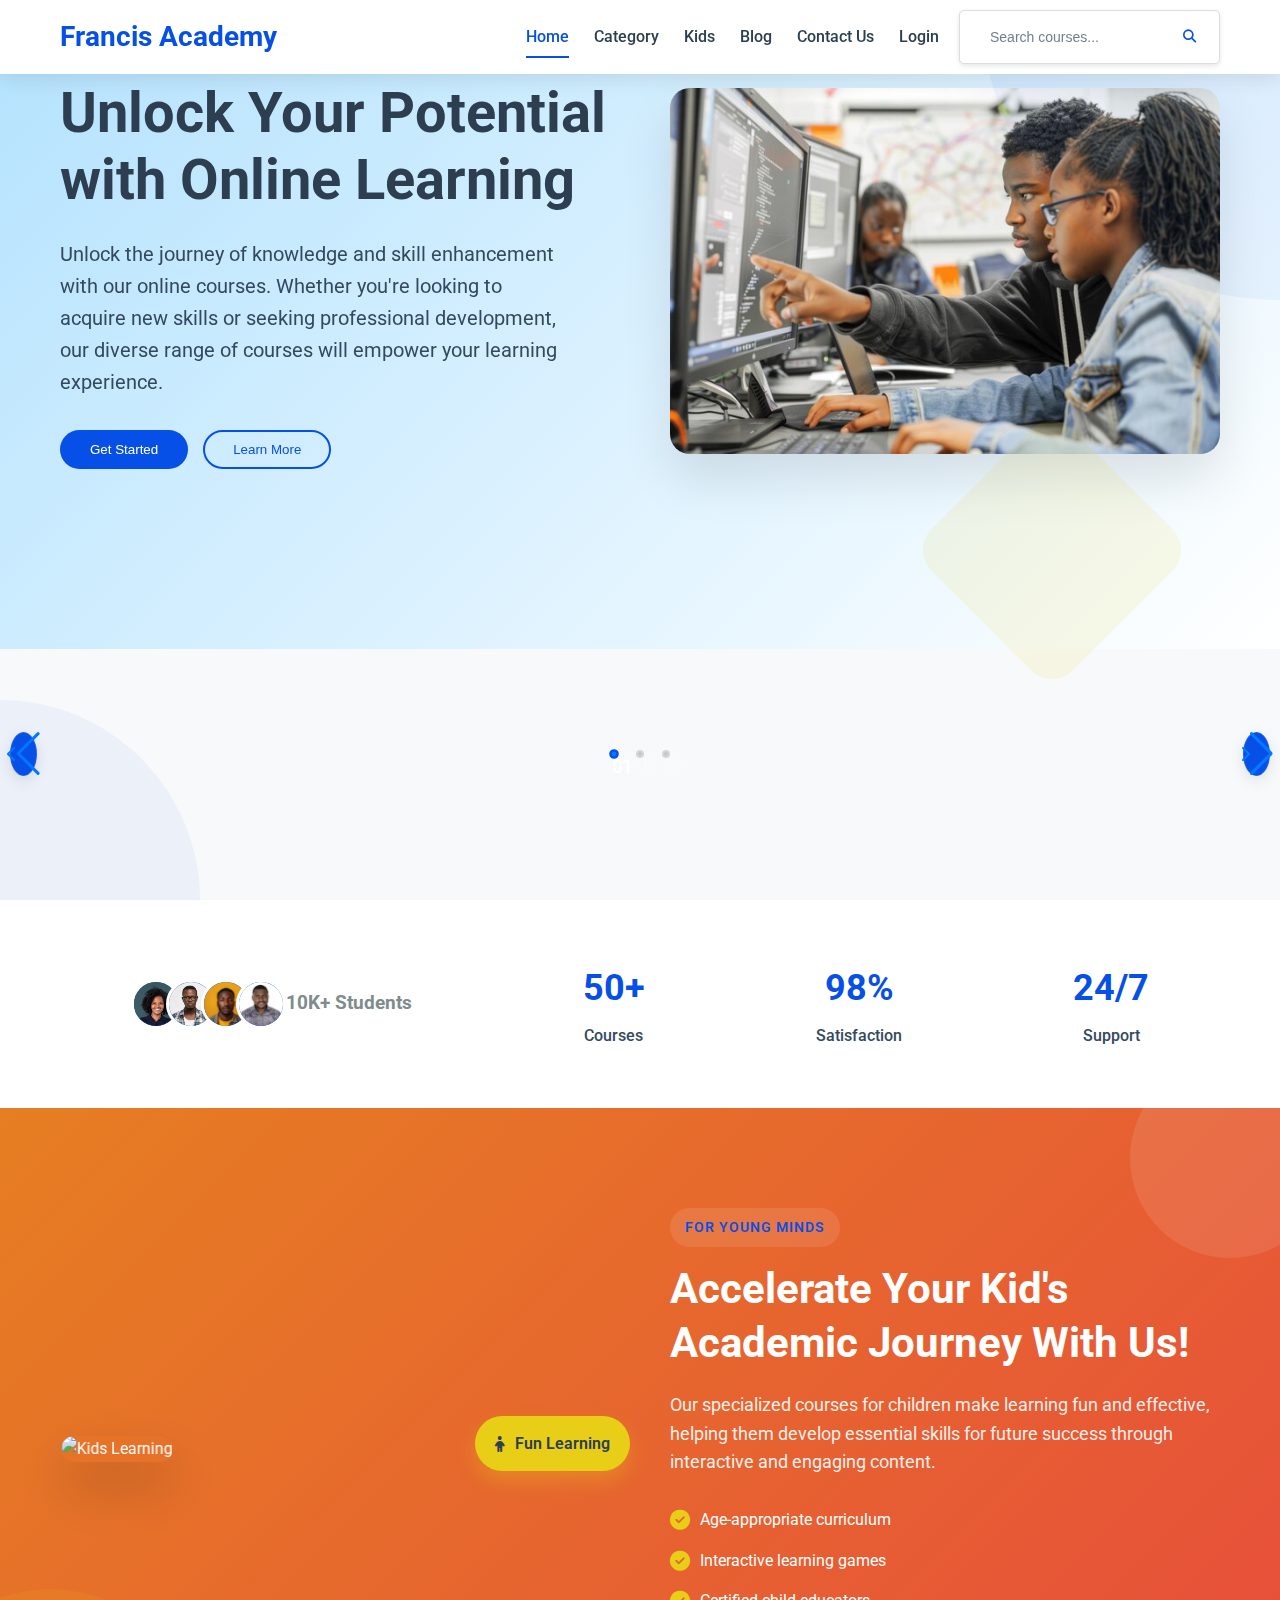
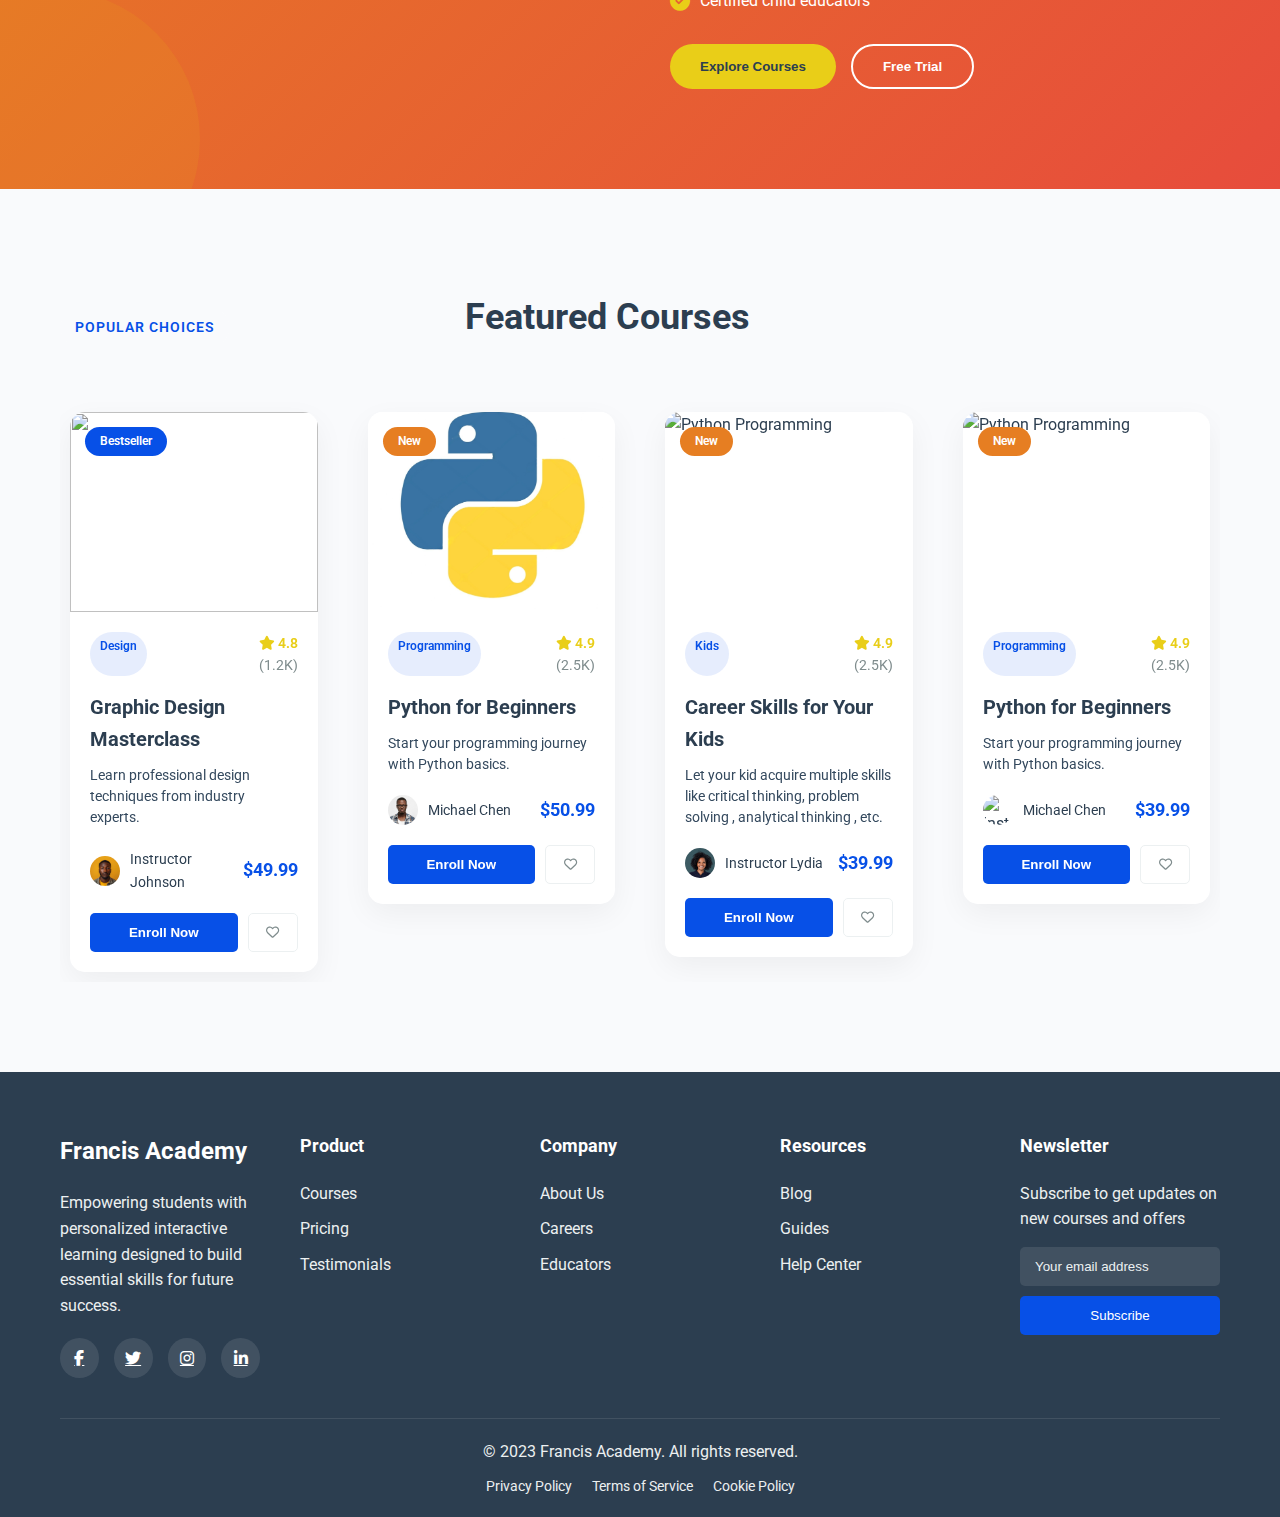
==== commit 0634a9cc: "added style and new files" ====
--- a/index.html
+++ b/index.html
@@ -11,6 +11,8 @@
     <link rel="stylesheet" href="https://cdnjs.cloudflare.com/ajax/libs/font-awesome/6.4.0/css/all.min.css">
     <link rel="stylesheet" href="https://unpkg.com/swiper@8/swiper-bundle.min.css" />
     <link rel="stylesheet" href="style.css">
+    <link rel="stylesheet" href="style2.css">
+
     <link rel="stylesheet" href="https://unpkg.com/swiper/swiper-bundle.min.css" />
 
 </head>
@@ -20,12 +22,11 @@
         <div class="container">
             <div class="header-content">
                 <div class="logo">Francis Academy</div>
-                
                 <nav class="navbar">
                     <div class="nav-links" id="navLinks">
-                        <a href="index.html" class="nav-item">Home</a>
-                        <a href="category.html" class="nav-item" >Category</a>
-                        <a href="Kids.html" class="nav-item active">Kids</a>
+                        <a href="index.html" class="nav-item active">Home</a>
+                        <a href="category.html" class="nav-item">Category</a>
+                        <a href="Kids.html" class="nav-item">Kids</a>
                         <a href="blog.html" class="nav-item">Blog</a>
                         <a href="contactus.html" class="nav-item">Contact Us</a>
                         <a href="login.html" class="nav-item">Login</a>
@@ -38,10 +39,14 @@
                             </button>
                         </div>
                     </div>
+                    <div class="mobile-search" onclick="toggleSearch()">
+                        <i class="fas fa-search"></i>
+                    </div>
                     <div class="mobile-menu" onclick="toggleMenu()">
                         <i class="fas fa-bars"></i>
                     </div>
                 </nav>
+
             </div>
         </div>
     </header>
@@ -118,11 +123,11 @@
             <!-- Custom Slider Controls -->
             <div class="swiper-controls">
                 <div class="swiper-button-prev">
-                    <i class="fas fa-chevron-left"></i>
+                  <i class="fas fa-chevron-left"></i>
                 </div>
                 <div class="swiper-pagination"></div>
                 <div class="swiper-button-next">
-                    <i class="fas fa-chevron-right"></i>
+                  <i class="fas fa-chevron-right"></i>
                 </div>
             </div>
           
@@ -434,6 +439,6 @@
     </footer>
 
     <script src="https://unpkg.com/swiper@8/swiper-bundle.min.js"></script>
-    <script src="script.js"></script>
+    <script src="script2.js"></script>
 </body>
 </html>--- a/style.css
+++ b/style.css
@@ -271,88 +271,196 @@
     transform: scale(1.1);
 }
 
-/* Mobile Responsive Search */
 @media (max-width: 768px) {
     .search-box {
-        margin: 0 auto;
-        position: relative;
+      position: absolute;
+      top: 100%;
+      left: 0;
+      width: 100%;
+      padding: 15px;
+      background: white;
+      box-shadow: 0 5px 10px rgba(0, 0, 0, 0.1);
+      display: none;
+      z-index: 1000;
+    }
+    
+    .search-box.active {
+      display: block;
+    }
+    
+    .search-container {
+      width: 100%;
+      max-width: none;
+    }
+    
+    .mobile-search {
+      display: block;
+      font-size: 20px;
+      cursor: pointer;
+      color: var(--text-dark);
+      padding: 10px;
+      margin-left: 10px;
+    }
+  }
+
+
+  /* Hide hamburger menu on large screens */
+@media (min-width: 769px) {
+    .mobile-menu {
+      display: none !important;
+    }
+    
+    .nav-links {
+      display: flex !important;
+    }
+  }
+  
+  /* Fix Hero Slider Controls */
+  .swiper-controls {
+    position: absolute;
+    bottom: 40px;
+    left: 0;
+    width: 100%;
+    display: flex;
+    justify-content: center;
+    align-items: center;
+    gap: 30px;
+    z-index: 10;
+  }
+  
+  .swiper-button-prev,
+  .swiper-button-next {
+    position: relative;
+    width: 50px;
+    height: 50px;
+    background: var(--primary);
+    color: white;
+    border-radius: 50%;
+    display: flex;
+    align-items: center;
+    justify-content: center;
+    cursor: pointer;
+    transition: all 0.3s ease;
+    margin: 0;
+  }
+  
+  .swiper-button-prev:hover,
+  .swiper-button-next:hover {
+    background: var(--primary-dark);
+    transform: scale(1.1);
+  }
+  
+  .swiper-pagination {
+    position: relative !important;
+    display: flex;
+    gap: 10px;
+    margin: 0 15px;
+  }
+  
+  .swiper-pagination-bullet {
+    width: 12px;
+    height: 12px;
+    background: rgba(255, 255, 255, 0.5);
+    opacity: 1;
+    transition: all 0.3s ease;
+  }
+  
+  .swiper-pagination-bullet-active {
+    background: white;
+    transform: scale(1.2);
+  }
+
+@media (max-width: 768px) {
+    /* Update the mobile menu styles */
+    .mobile-menu {
+        display: block;
+        font-size: 24px;
+        cursor: pointer;
+        color: var(--text-dark);
+        z-index: 1001; /* Ensure it's above other elements */
+    }
+
+    /* Update the nav-links positioning */
+    .nav-links {
+        position: fixed;
+        top: 70px;
+        left: -100%;
         width: 100%;
-        max-width: 300px;
-        margin-left: 20px;
-        
+        background: var(--white);
+        flex-direction: column;
+        padding: 20px 0;
+        transition: 0.3s ease;
+        z-index: 1000;
+        box-shadow: 0 10px 20px rgba(0, 0, 0, 0.1);
+    }
+
+    .nav-links.active {
+        left: 0;
+    }
+
+    .nav-links .nav-item {
+        margin: 15px 20px;
+        font-size: 18px;
+        padding: 10px;
+    }
+
+    /* Style the search box for mobile */
+    .search-box {
+        position: static; /* Remove absolute positioning */
+        width: 100%;
+        max-width: none;
+        margin: 10px 20px 0;
+        padding: 0;
+        display: none; /* Initially hidden */
+    }
+
+    .search-box.active {
+        display: block;
+        animation: none; /* Remove any animations if present */
     }
 
     .search-container {
         width: 100%;
-        padding: 8px 15px;
-        border-radius: 50px;
+        border-radius: 8px;
+        margin: 0;
     }
 
     .search-input {
         width: 100%;
-        padding: 8px 15px;
-    }
-
+        padding: 12px 15px;
+    }
+
+    /* Add a separate search icon for mobile */
+    .mobile-search {
+        display: block;
+        font-size: 20px;
+        cursor: pointer;
+        color: var(--text-dark);
+        padding: 10px;
+        margin-left: 10px;
+    }
+
+    /* Hide the desktop search button */
     .search-button {
-        padding: 8px;
-    }
-
-    .nav-links.active + .search-box {
-        display: block;
-        margin: 20px auto;
-        max-width: 100%;
+        display: none;
     }
 }
 
 @media (max-width: 480px) {
-    .header-content .logo {
-        font-size: 1px;
-        background-color: black;
-    }
-    .navbar{
-        display: flex;
-        align-items: center;
-        align-self: center;
-
-    }
     .search-box {
-        max-width: 100%;
-        /* margin-left: 15px; */
-        margin-right: 20px;
-        align-self: center;
-        margin-top: -20px
-    }
-
-    .search-container {
-        padding: 6px 12px;
-        margin-top: -20px;
-    }
-
-    .search-input {
-        padding: 6px 12px;
-        font-size: 13px;
-    }
-
-    .search-button {
-        padding: 6px;
-    }
-}
-
-/* Search Box Animation */
-/* @keyframes searchExpand {
-    from {
-        width: 40px;
-    }
-    to {
-        width: 200px;
-    }
-} */
-
-.mobile-menu {
-    display: none;
-    font-size: 24px;
-    cursor: pointer;
-}
+        margin: 10px 15px 0;
+    }
+    
+    .header-content {
+        padding: 10px 0;
+    }
+    
+    .logo {
+        font-size: 24px !important; /* Override any important declarations */
+        background-color: transparent !important;
+    }
+}
+
 /* Update your hero slider controls styles */
 /* Hero Slider Controls */
 
@@ -2106,7 +2214,135 @@
     padding: 80px 0;
     background: #f9fafc;
 }
-
+.tab-content {
+    display: none;
+    animation: fadeIn 0.5s ease-in-out;
+}
+
+.tab-content.active {
+    display: block;
+}
+
+@keyframes fadeIn {
+    from { opacity: 0; }
+    to { opacity: 1; }
+}
+
+.tab-button {
+    transition: all 0.3s ease;
+}
+
+.tab-button.active {
+    background-color: #4CAF50;
+    color: white;
+}
+/* Age Tabs Container */
+.age-tabs {
+    width: 100%;
+    overflow: hidden;
+}
+
+/* Tab Buttons */
+.tab-buttons {
+    display: flex;
+    gap: 10px;
+    margin-bottom: 20px;
+    overflow-x: auto;
+    padding-bottom: 5px; /* Space for scrollbar */
+    scrollbar-width: none; /* Hide scrollbar for Firefox */
+}
+
+.tab-buttons::-webkit-scrollbar {
+    display: none; /* Hide scrollbar for Chrome/Safari */
+}
+
+.tab-button {
+    flex: 1 0 auto;
+    padding: 12px 20px;
+    background: #f5f5f5;
+    border: none;
+    border-radius: 30px;
+    cursor: pointer;
+    font-weight: 600;
+    white-space: nowrap;
+    transition: all 0.3s ease;
+    min-width: 120px;
+    text-align: center;
+}
+
+.tab-button.active {
+    background: #4CAF50;
+    color: white;
+}
+
+/* Tab Content */
+.tab-content {
+    display: none;
+    animation: fadeIn 0.5s ease;
+}
+
+.tab-content.active {
+    display: block;
+}
+
+.age-content {
+    display: flex;
+    flex-wrap: wrap;
+    gap: 30px;
+}
+
+.age-info, .age-image {
+    flex: 1 1 300px;
+}
+
+.age-image img {
+    width: 100%;
+    height: auto;
+    border-radius: 8px;
+    object-fit: cover;
+}
+
+/* Responsive Adjustments */
+@media (max-width: 768px) {
+    .tab-buttons {
+        gap: 8px;
+    }
+    
+    .tab-button {
+        padding: 10px 15px;
+        font-size: 14px;
+        min-width: 100px;
+    }
+    
+    .age-content {
+        flex-direction: column;
+    }
+    
+    .age-info {
+        order: 2;
+    }
+    
+    .age-image {
+        order: 1;
+    }
+}
+
+@media (max-width: 480px) {
+    .tab-button {
+        padding: 8px 12px;
+        font-size: 13px;
+        min-width: 80px;
+    }
+    
+    .age-features li {
+        font-size: 14px;
+    }
+}
+
+@keyframes fadeIn {
+    from { opacity: 0; }
+    to { opacity: 1; }
+}
 .kids-courses-grid {
     display: grid;
     grid-template-columns: repeat(auto-fill, minmax(300px, 1fr));
--- a/style2.css
+++ b/style2.css
@@ -0,0 +1,98 @@
+@media (max-width: 768px) {
+    .search-box {
+      position: absolute;
+      top: 100%;
+      left: 0;
+      width: 100%;
+      padding: 15px;
+      background: white;
+      box-shadow: 0 5px 10px rgba(0, 0, 0, 0.1);
+      display: none;
+      z-index: 1000;
+    }
+    
+    .search-box.active {
+      display: block;
+    }
+    
+    .search-container {
+      width: 100%;
+      max-width: none;
+    }
+    
+    .mobile-search {
+      display: block;
+      font-size: 20px;
+      cursor: pointer;
+      color: var(--text-dark);
+      padding: 10px;
+      margin-left: 10px;
+    }
+  }
+
+
+  /* Hide hamburger menu on large screens */
+@media (min-width: 769px) {
+    .mobile-menu {
+      display: none !important;
+    }
+    
+    .nav-links {
+      display: flex !important;
+    }
+  }
+  
+  /* Fix Hero Slider Controls */
+  .swiper-controls {
+    position: absolute;
+    bottom: 40px;
+    left: 0;
+    width: 100%;
+    display: flex;
+    justify-content: center;
+    align-items: center;
+    gap: 30px;
+    z-index: 10;
+  }
+  
+  .swiper-button-prev,
+  .swiper-button-next {
+    position: relative;
+    width: 50px;
+    height: 50px;
+    background: var(--primary);
+    color: white;
+    border-radius: 50%;
+    display: flex;
+    align-items: center;
+    justify-content: center;
+    cursor: pointer;
+    transition: all 0.3s ease;
+    margin: 0;
+  }
+  
+  .swiper-button-prev:hover,
+  .swiper-button-next:hover {
+    background: var(--primary-dark);
+    transform: scale(1.1);
+  }
+  
+  .swiper-pagination {
+    position: relative !important;
+    display: flex;
+    gap: 10px;
+    margin: 0 15px;
+  }
+  
+  .swiper-pagination-bullet {
+    width: 12px;
+    height: 12px;
+    background: rgba(255, 255, 255, 0.5);
+    opacity: 1;
+    transition: all 0.3s ease;
+  }
+  
+  .swiper-pagination-bullet-active {
+    background: white;
+    transform: scale(1.2);
+  }